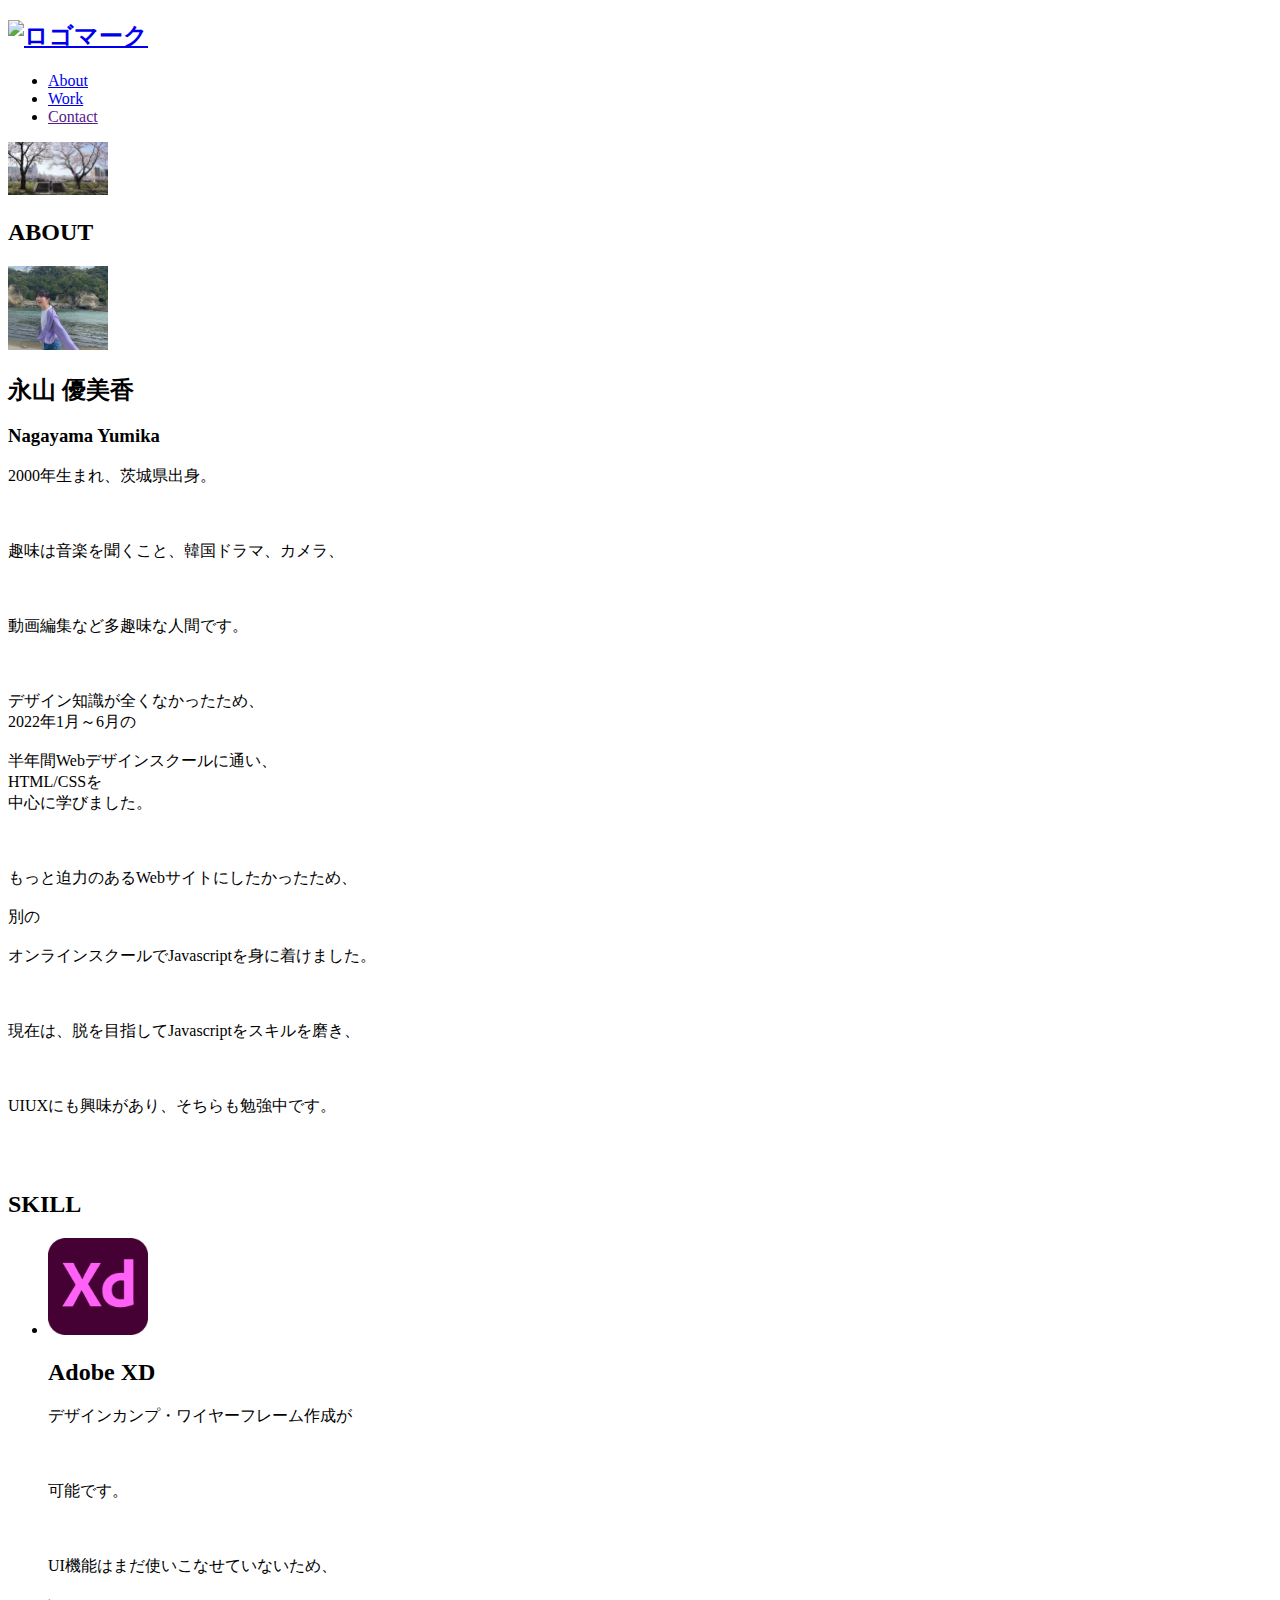
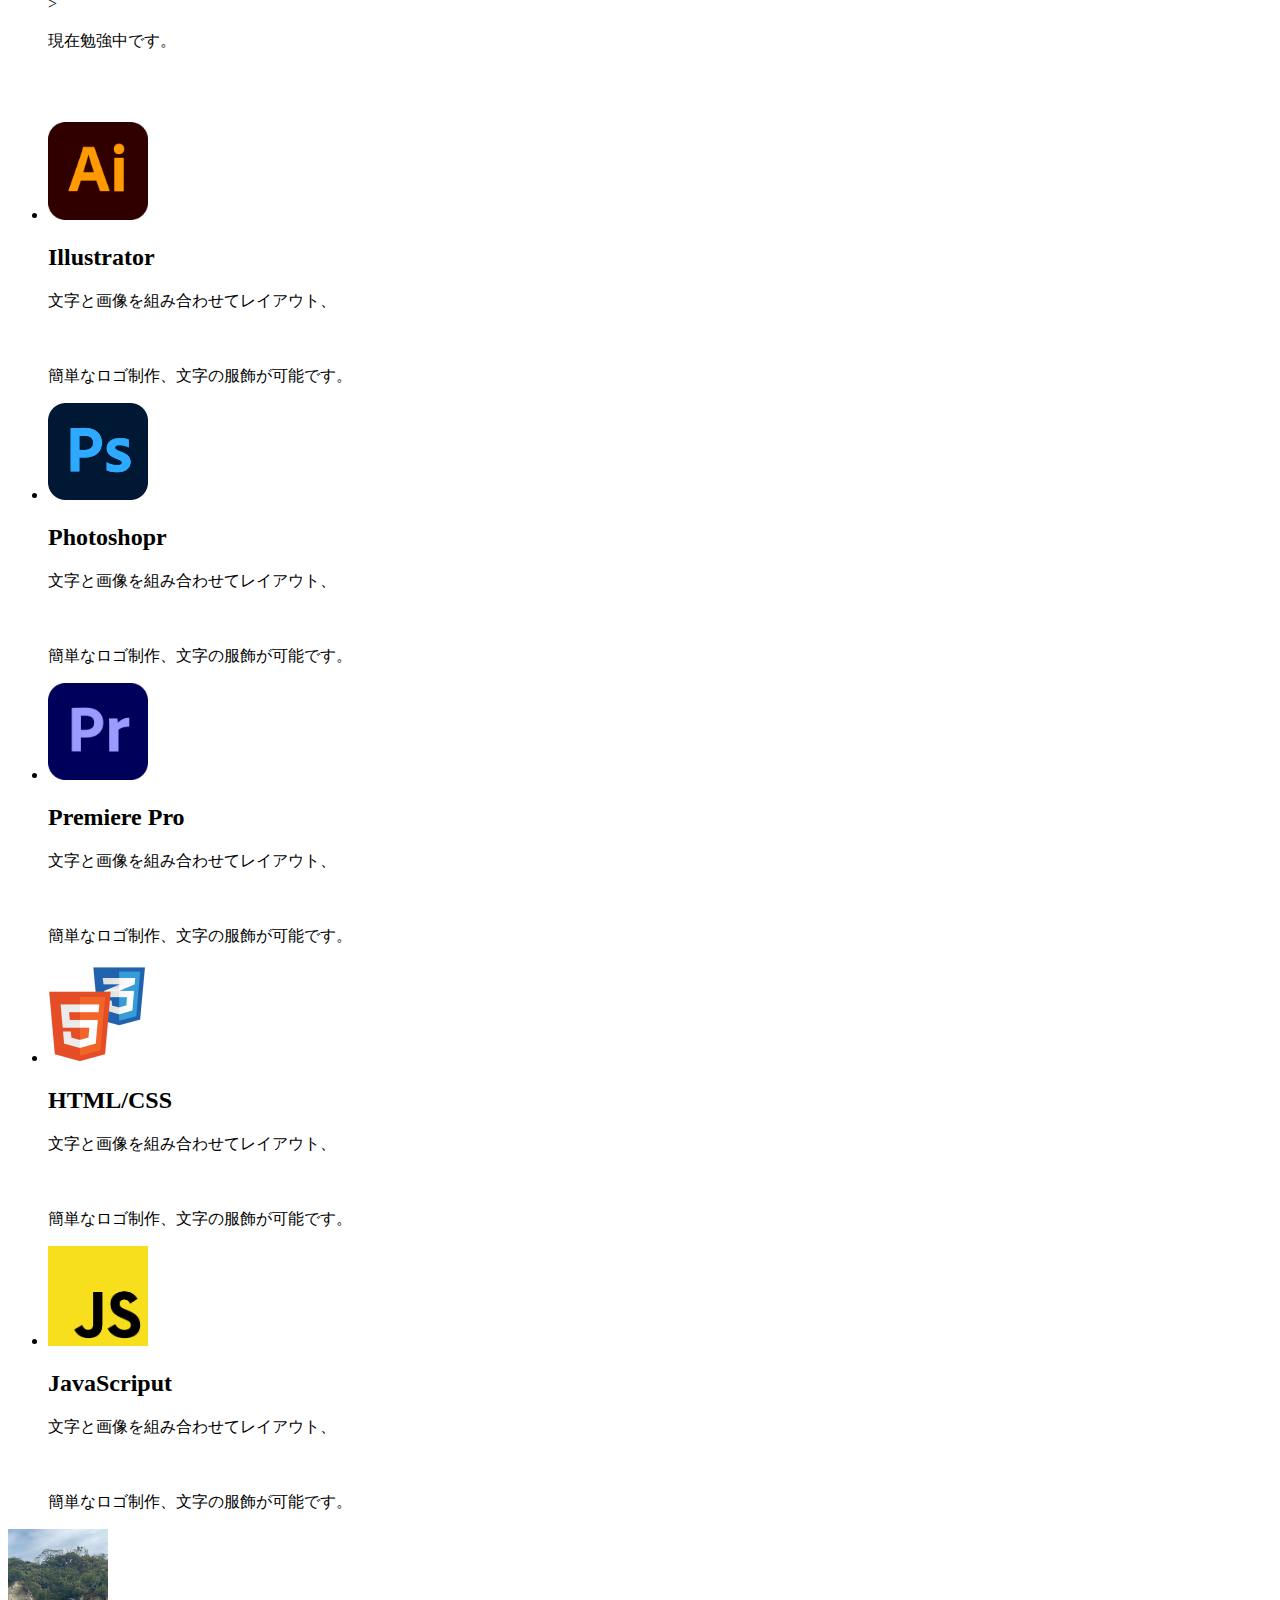
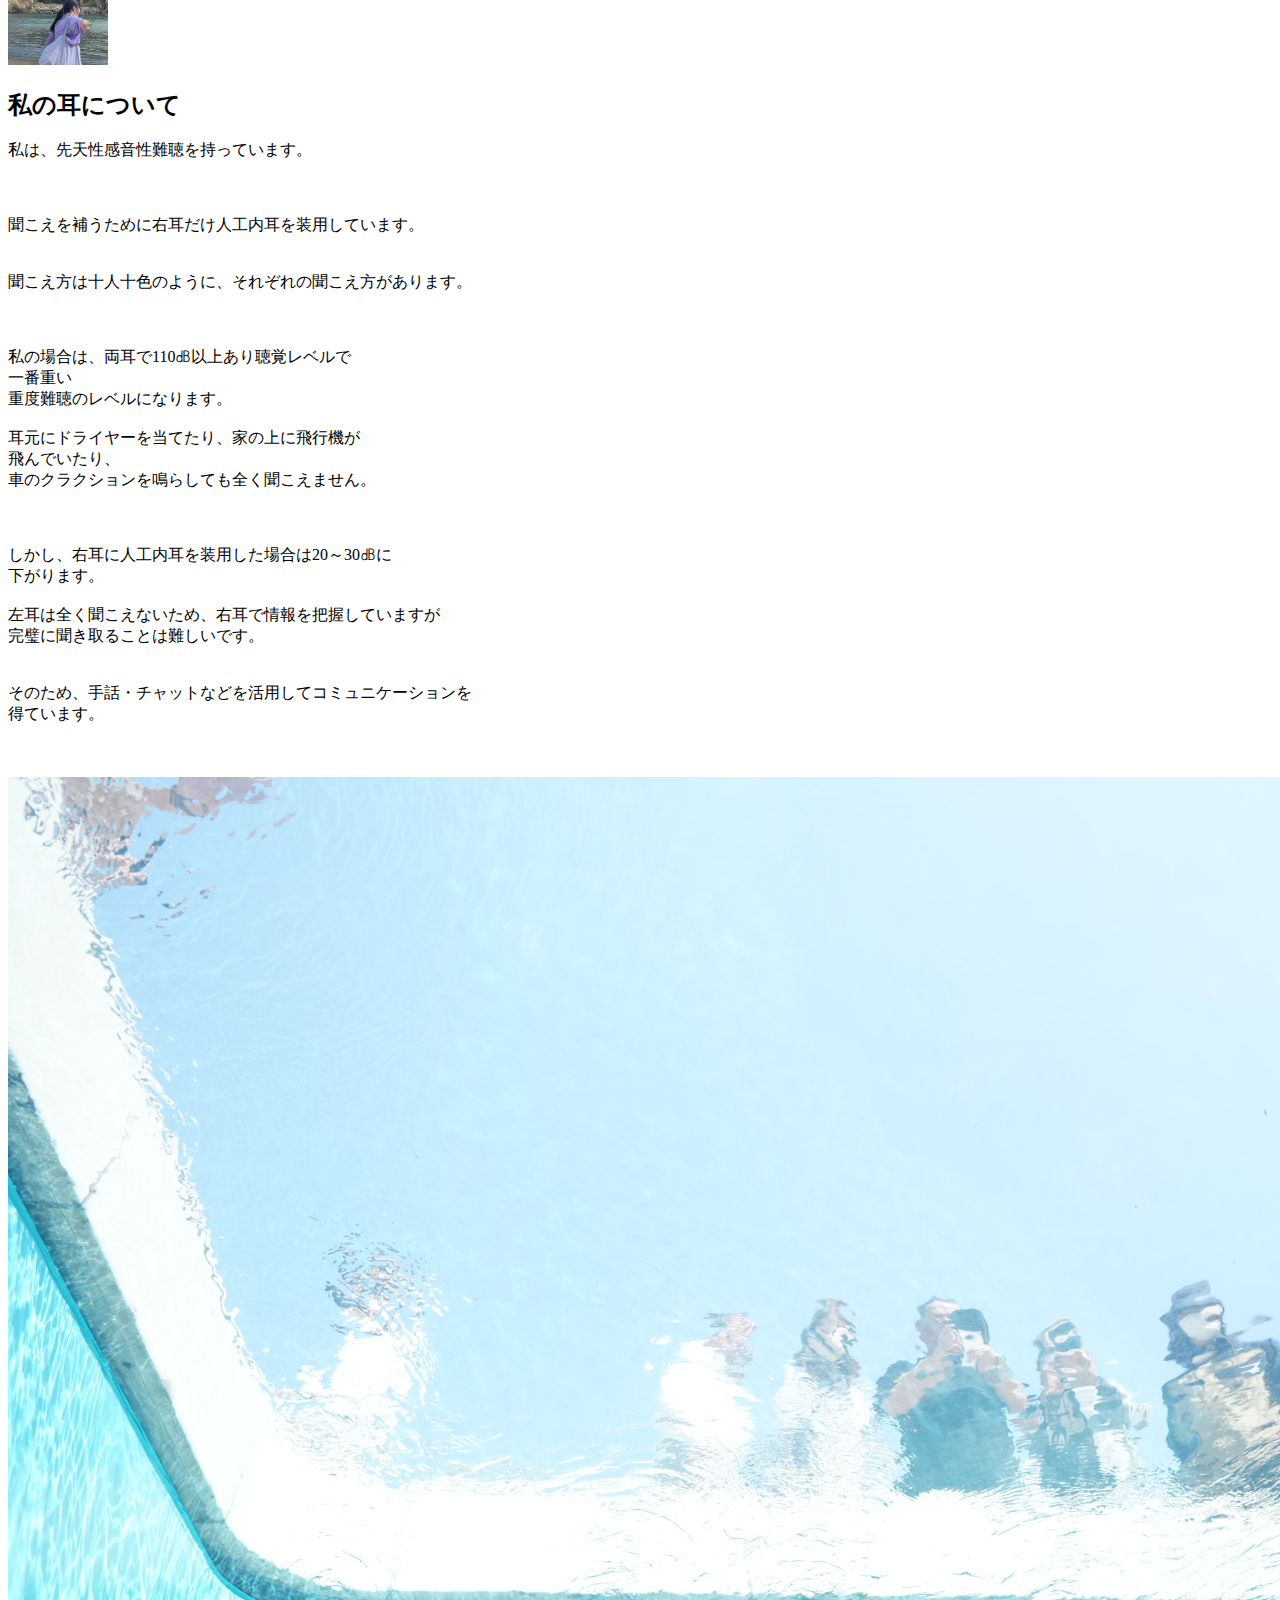
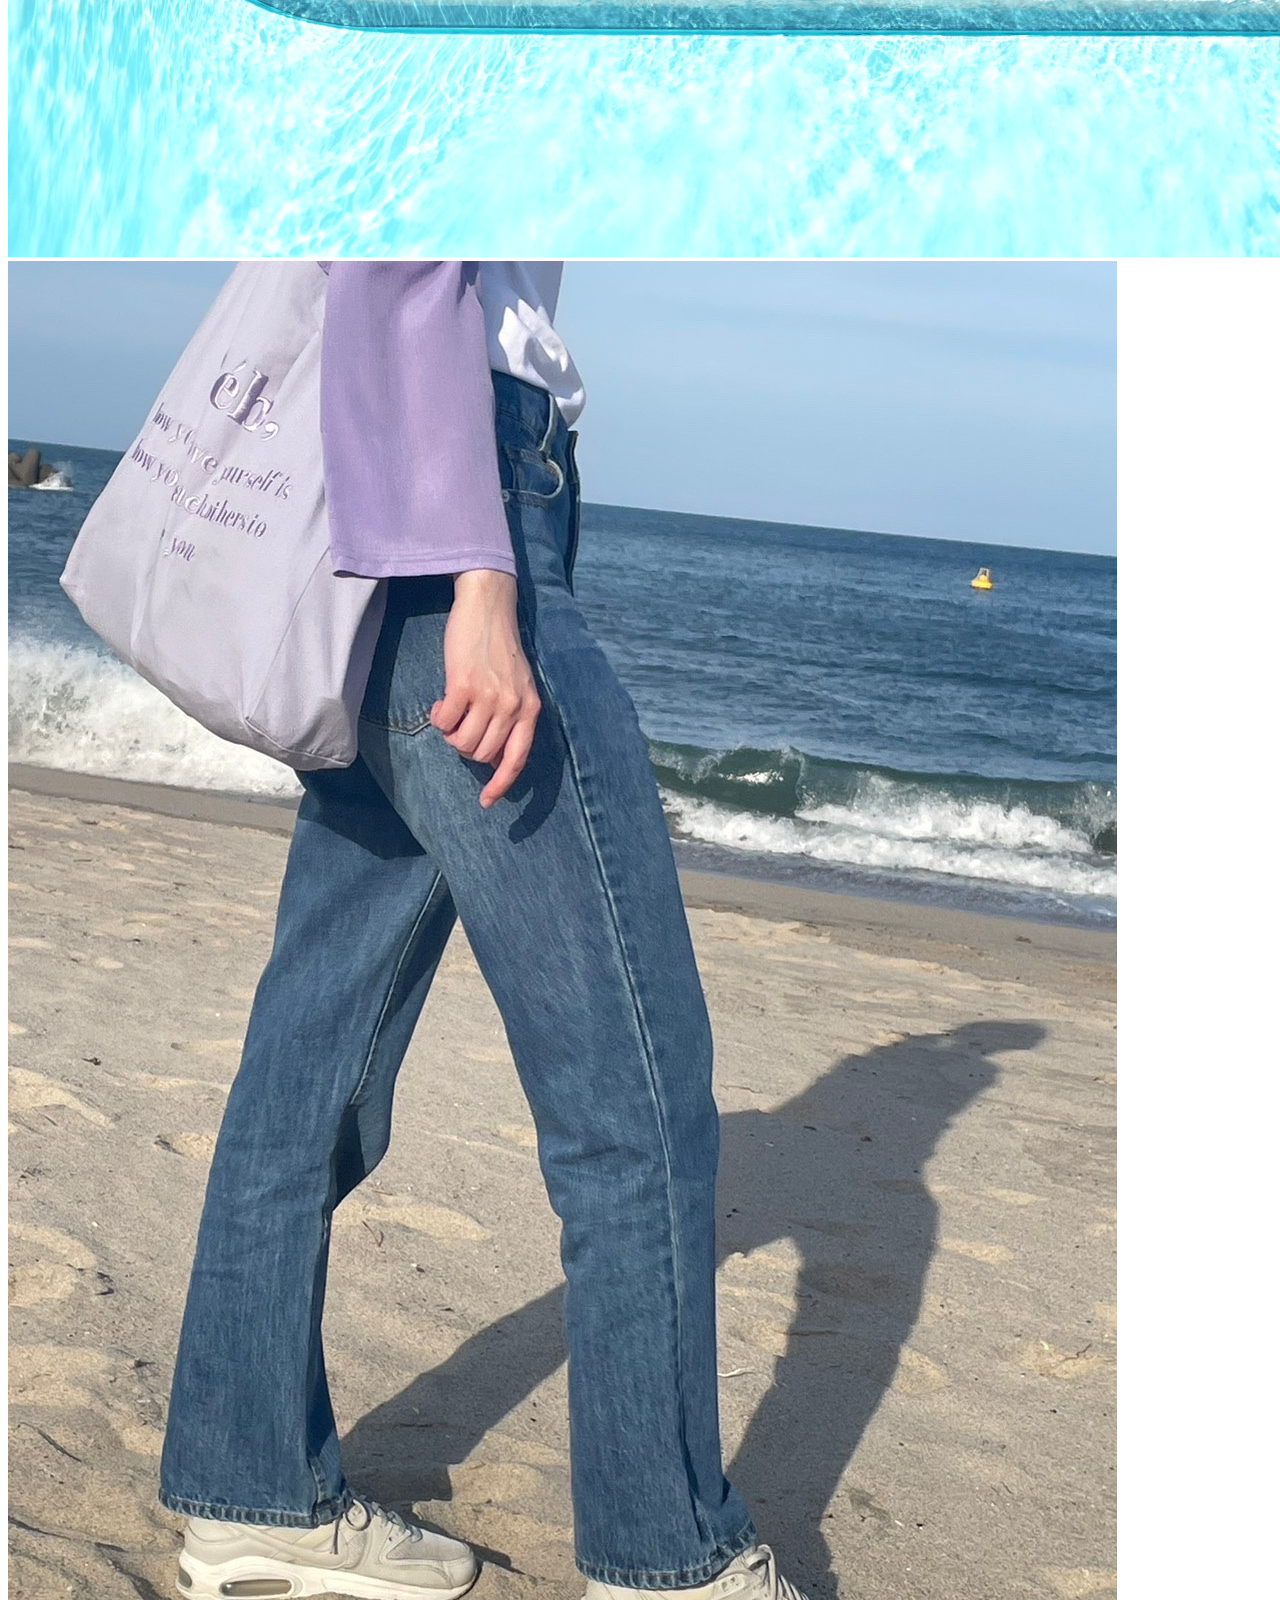
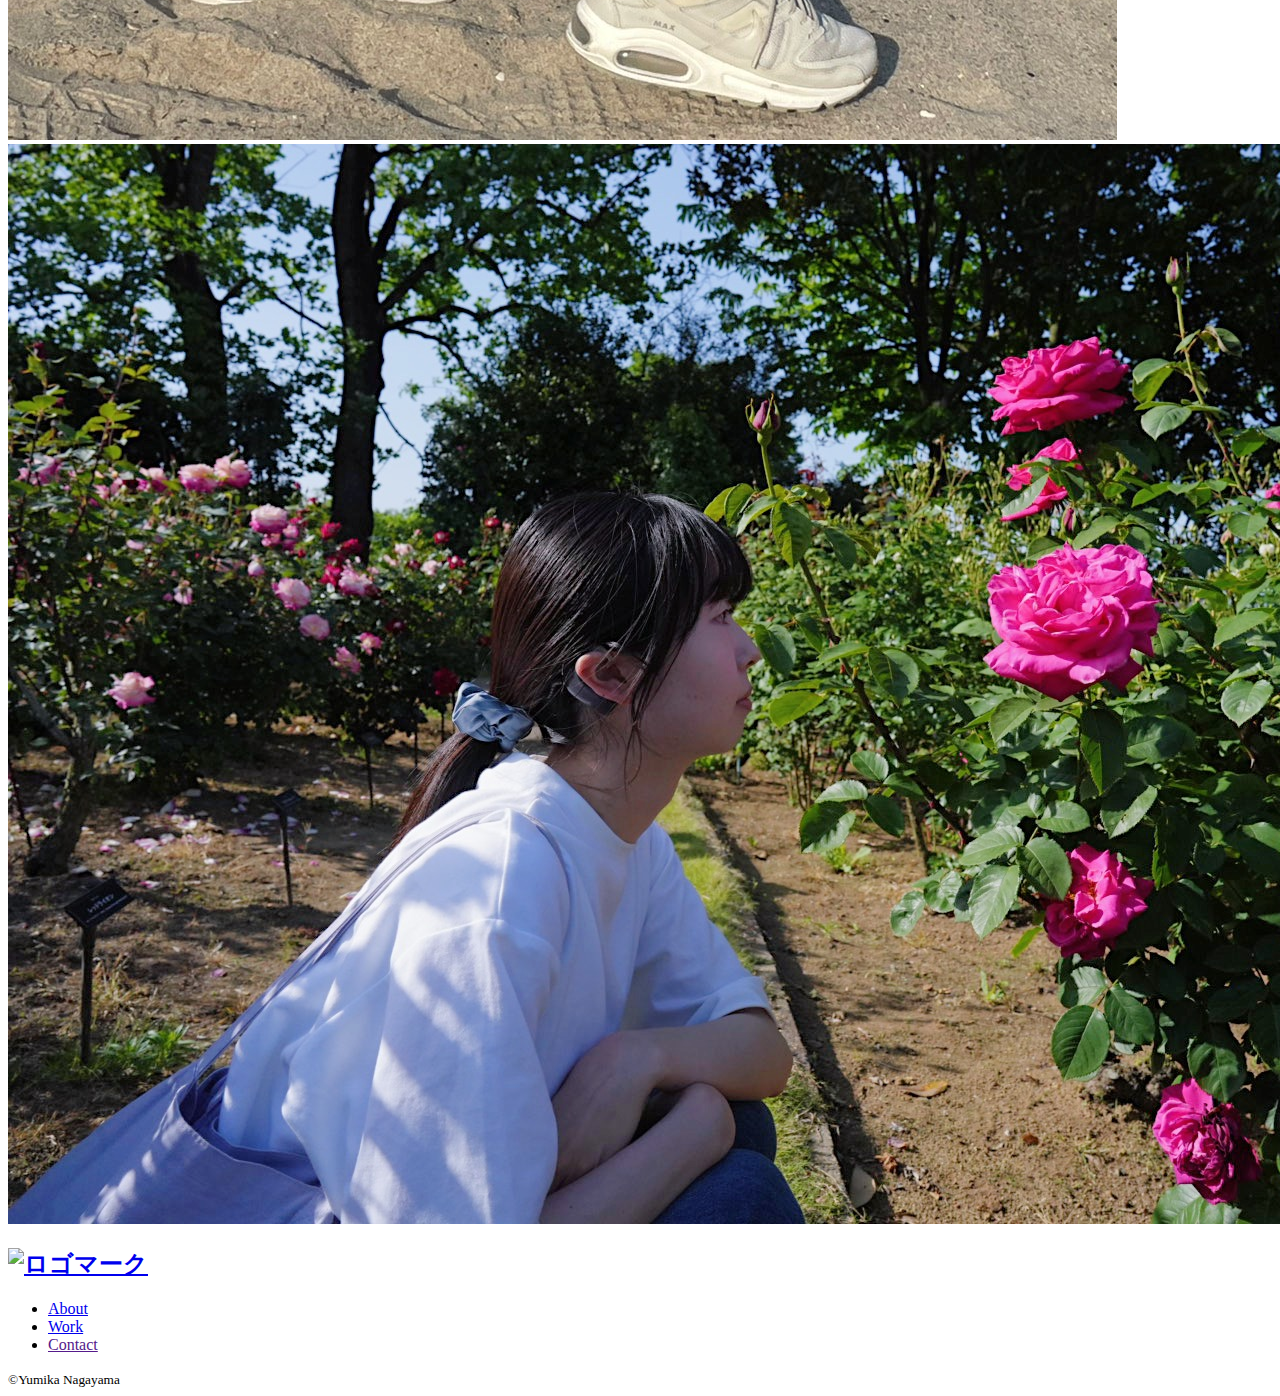
==== about.html @ 10718900 "fitst commit" ====
<!DOCTYPE html>
<html lang="en">
<head>
<meta charset="UTF-8">
<meta http-equiv="X-UA-Compatible" content="IE=edge">
<meta name="viewport" content="width=device-width, initial-scale=1.0">
<title>Yumika Nagayama</title>
<link rel="stylesheet" href="../portfolio/css/main.css">
<link rel="stylesheet" href="../portfolio/css/about.css">
</head>
<body>
<header class="header">
<h2><a href="top.html">
<img src="" alt="ロゴマーク" width="100">
</a>
</h2>
<div>
<ul>
<li>
<a href="../portfolio/about.html">About</a>
</li>
<li>
<a href="../portfolio/work.html">Work</a>
</li>
<li>
<a href="">Contact</a>
</li>
</ul>
</div>
</header>
<main>
<section class="top">
<img src="picture/about_top.jpg" alt="about_top" width="100">
<h2>ABOUT</h2>
</section>
<section class="about">
<img src="picture/me.JPG" alt="about_icon" width="100">
<div class="about_content">
<h2>永山 優美香</h2>
<h3>Nagayama Yumika</h3>
<p>2000年生まれ、茨城県出身。<br class="mb_1"><br class="mb_2"><br class="sp"><br class="pc">
趣味は音楽を聞くこと、韓国ドラマ、カメラ、<br class="mb_1"><br class="mb_2"><br class="sp"><br class="pc">
動画編集など多趣味な人間です。<br class="mb_1"><br class="mb_2"><br class="sp"><br class="pc">
デザイン知識が全くなかったため、<br class="mb_1">2022年1月～6月の<br class="sp"><br class="pc">
半年間Webデザインスクールに通い、<br class="mb_1">HTML/CSSを<br class="pc">中心に学びました。<br class="mb_1"><br class="mb_2"><br class="sp"><br class="pc">
もっと迫力のあるWebサイトにしたかったため、<br class="mb_1"><br class="mb_2">別の<br class="sp"><br class="pc">
オンラインスクールでJavascriptを身に着けました。<br class="mb_1"><br class="mb_2"><br class="sp"><br class="pc">
現在は、脱を目指してJavascriptをスキルを磨き、<br class="mb_1"><br class="mb_2"><br class="sp"><br class="pc">
UIUXにも興味があり、そちらも勉強中です。<br class="mb_1"><br class="mb_2"><br class="sp"><br class="pc">
</p>
</div>
</section>
<section class="skill">
<h2 class="skill_h2">SKILL</h2>
<div class="skill_content">
<ul>
<li>
<img src="picture/xd.png" alt="xd" width="100">
<div>
    <h2>Adobe XD</h2>
    <p>デザインカンプ・ワイヤーフレーム作成が<br class="mb_1"><br class="mb_2"><br class="sp"><br class="pc">
        可能です。<br class="mb_1"><br class="mb_2"><br class="sp"><br class="pc">
        UI機能はまだ使いこなせていないため、<br class="mb_1"><br class="mb_2">><br class="sp"><br class="pc">
        現在勉強中です。<br class="mb_1"><br class="mb_2"><br class="sp"><br class="pc">
    </p>
</div>
</li>
<li>
<img src="picture/illustrator.png" alt="Illustrator" width="100">
<div>
    <h2>Illustrator</h2>
    <p>文字と画像を組み合わせてレイアウト、<br class="mb_1"><br class="mb_2"><br class="sp"><br class="pc">
        簡単なロゴ制作、文字の服飾が可能です。
    </p>
</div>
</li>
<li>
<img src="picture/photoshop.png" alt="Photoshop" width="100">
<div>
    <h2>Photoshopr</h2>
    <p>文字と画像を組み合わせてレイアウト、<br class="mb_1"><br class="mb_2"><br class="sp"><br class="pc">
        簡単なロゴ制作、文字の服飾が可能です。
    </p>
</div>
</li>
<li>
<img src="picture/Premiere_Pro.png" alt="Premiere Pro" width="100">
<div>
    <h2>Premiere Pro</h2>
    <p>文字と画像を組み合わせてレイアウト、<br class="mb_1"><br class="mb_2"><br class="sp"><br class="pc">
        簡単なロゴ制作、文字の服飾が可能です。
    </p>
</div>
</li>
<li>
<img src="picture/html_css_2.png" alt="html_css" width="100">
<div>
    <h2>HTML/CSS</h2>
    <p>文字と画像を組み合わせてレイアウト、<br class="mb_1"><br class="mb_2"><br class="sp"><br class="pc">
        簡単なロゴ制作、文字の服飾が可能です。
    </p>
</div>
</li>
<li>
<img src="picture/javascript.png" alt="JavaScriput" width="100">
<div>
    <h2>JavaScriput</h2>
    <p>文字と画像を組み合わせてレイアウト、<br class="mb_1"><br class="mb_2"><br class="sp"><br class="pc">
        簡単なロゴ制作、文字の服飾が可能です。
    </p>
</div>
</li>
</ul>
</div>
</section>
<section class="deaf">
<img src="picture/IMG-6963[243].JPG" alt="deaf" width="100">
<div class="deaf_content">
<h2>私の耳について</h2>
<p>
私は、先天性感音性難聴を持っています。<br class="mb_1"><br class="mb_2"><br class="sp"><br class="pc">
聞こえを補うために右耳だけ人工内耳を装用しています。<br class="mb_1"><br class="sp"><br class="pc">
聞こえ方は十人十色のように、それぞれの聞こえ方があります。<br class="mb_1"><br class="mb_2"><br class="sp"><br class="pc">
私の場合は、両耳で110㏈以上あり聴覚レベルで<br class="sp">一番重い<br class="pc">
重度難聴のレベルになります。<br class="sp"><br class="pc">
耳元にドライヤーを当てたり、家の上に飛行機が<br class="sp">飛んでいたり、<br class="pc">
車のクラクションを鳴らしても全く聞こえません。<br class="mb_1"><br class="mb_2"><br class="sp"><br class="pc">
しかし、右耳に人工内耳を装用した場合は20～30㏈に<br class="pc">下がります。<br class="sp"><br class="pc">
左耳は全く聞こえないため、右耳で情報を把握していますが<br class="pc">完璧に聞き取ることは難しいです。<br class="mb_2"><br class="sp"><br class="pc">
そのため、手話・チャットなどを活用してコミュニケーションを<br class="pc">得ています。<br class="mb_1"><br class="mb_2"><br class="pc">
</p>
</div>
</section>
<section class="deaf_picture">
<div class="blue"><img  src="picture/DSC01376[249].JPG" alt=""></div>
<div class="see_1"><img  src="picture/IMG-6959.JPG" alt=""></div>
<div class="floer"><img  src="picture/CA16707B-EE14-4FA5-9FFC-63181BBF8775[253].JPG" alt=""></div>

</section>
</main>
<footer class="footer">
<div class="footer-content">
<nav class="site-map">
<h2><a href="top.html">
<img src="" alt="ロゴマーク" width="100">
</a>
</h2>
<div class="footer-manu">
<ul>
<li>
<a href="../portfolio/about.html">About</a>
</li>
<li>
<a href="work.html">Work</a>
</li>
<li>
<a href="">Contact</a>
</li>
</ul>
</div>
</nav>
<small class="footer__copyright">
©Yumika Nagayama
</small>
</div>   
</footer>    
</body>
</html>
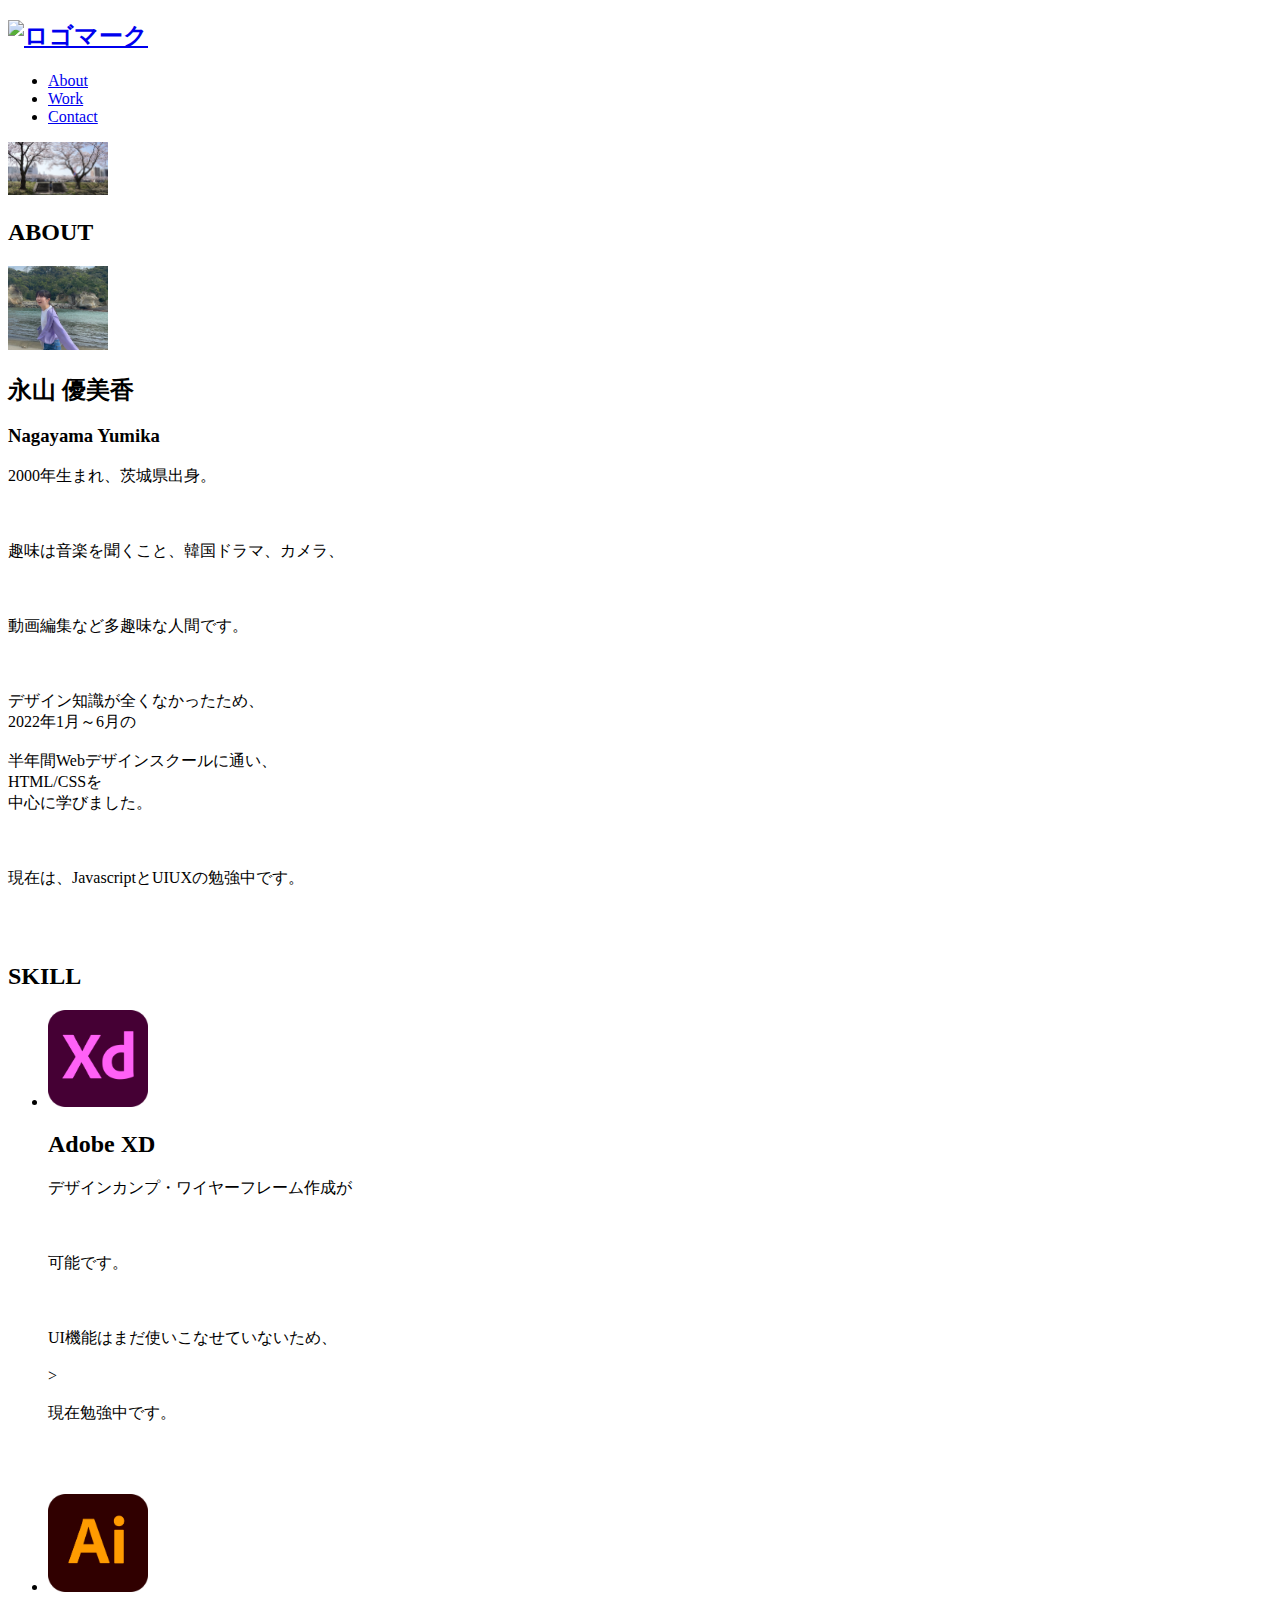
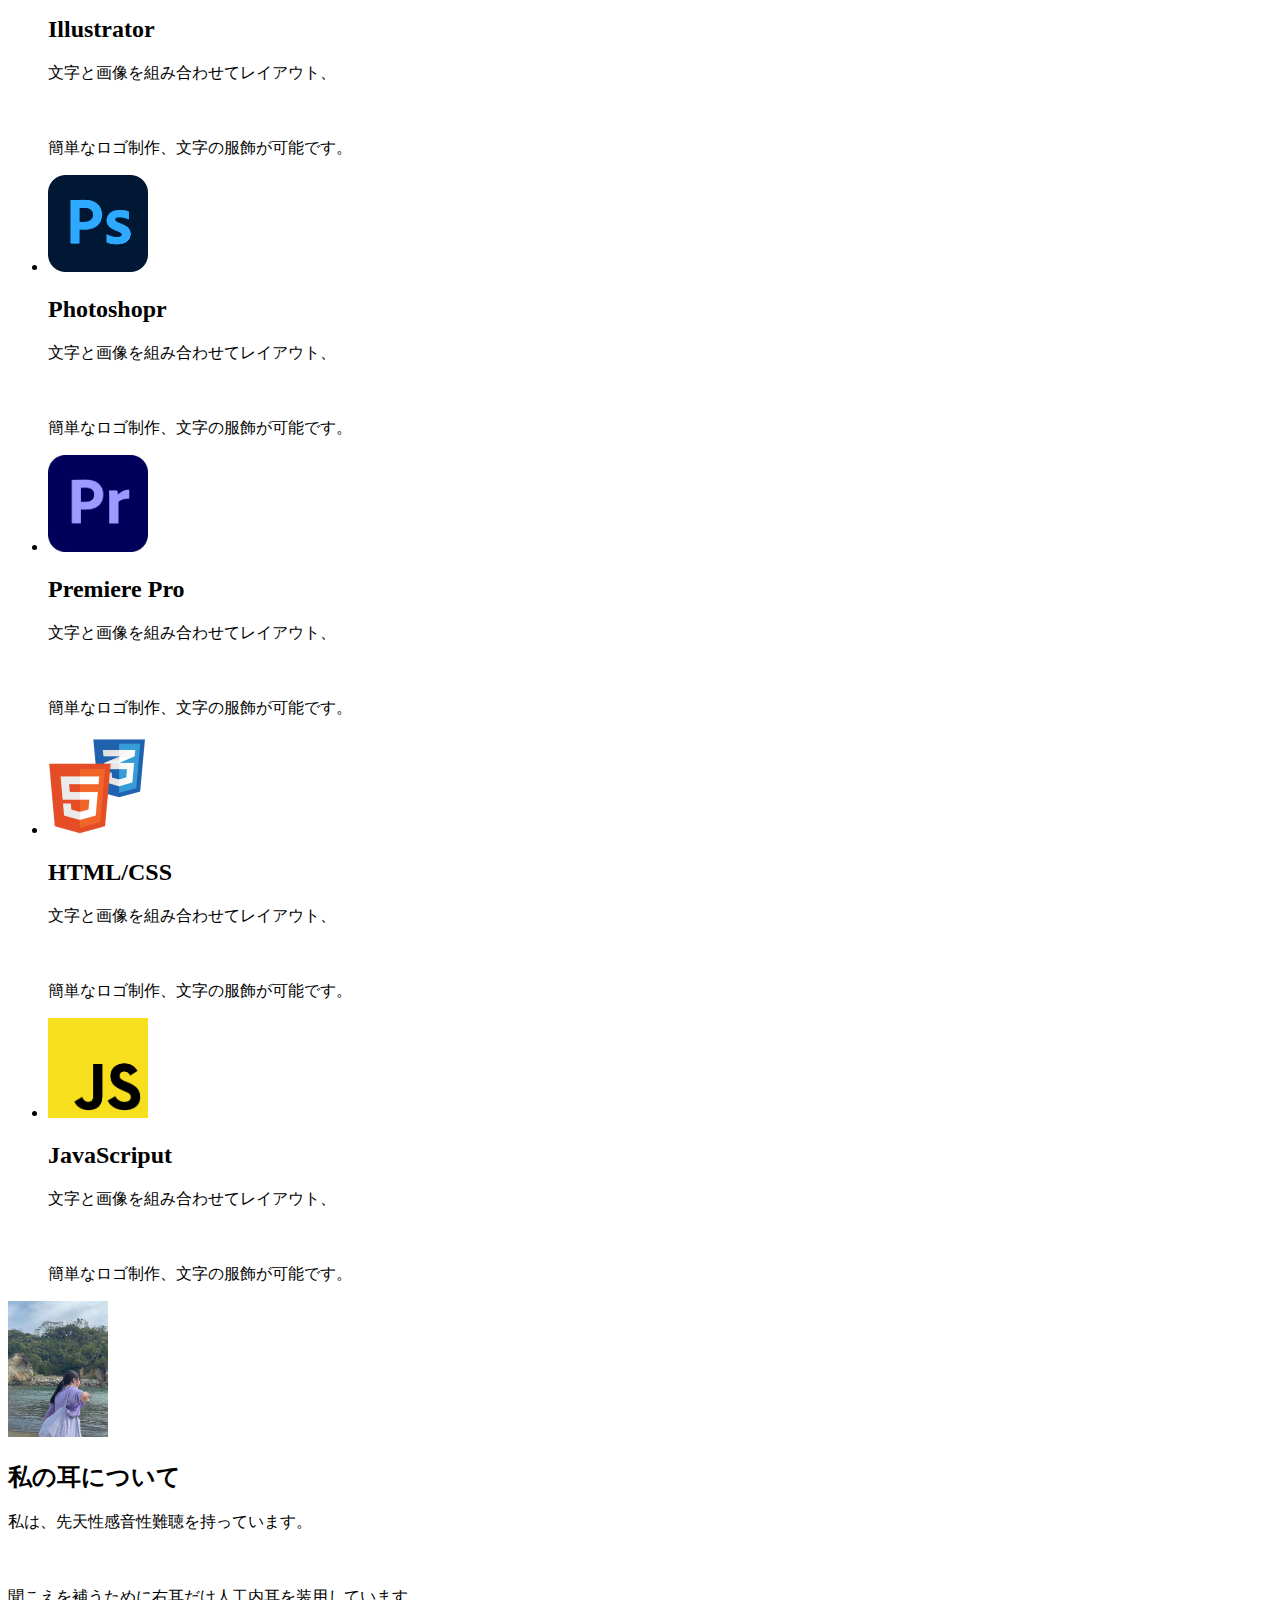
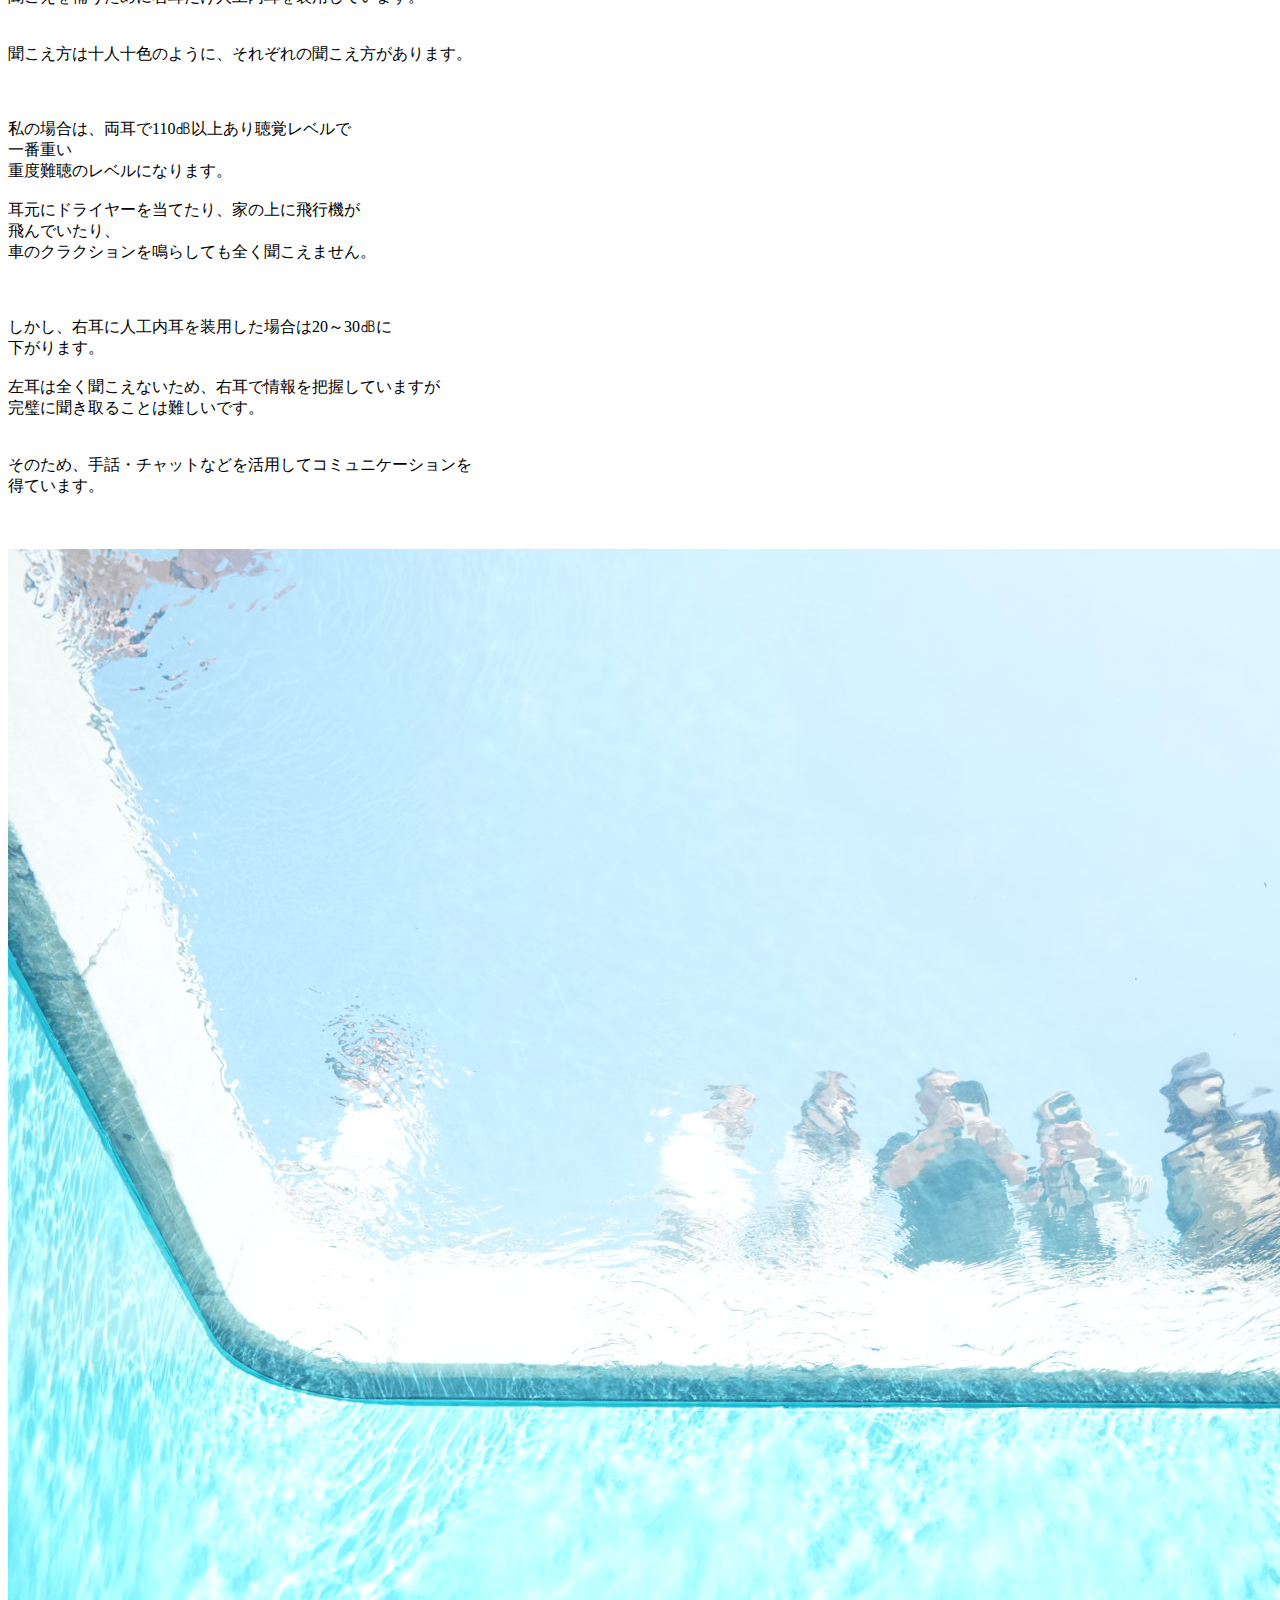
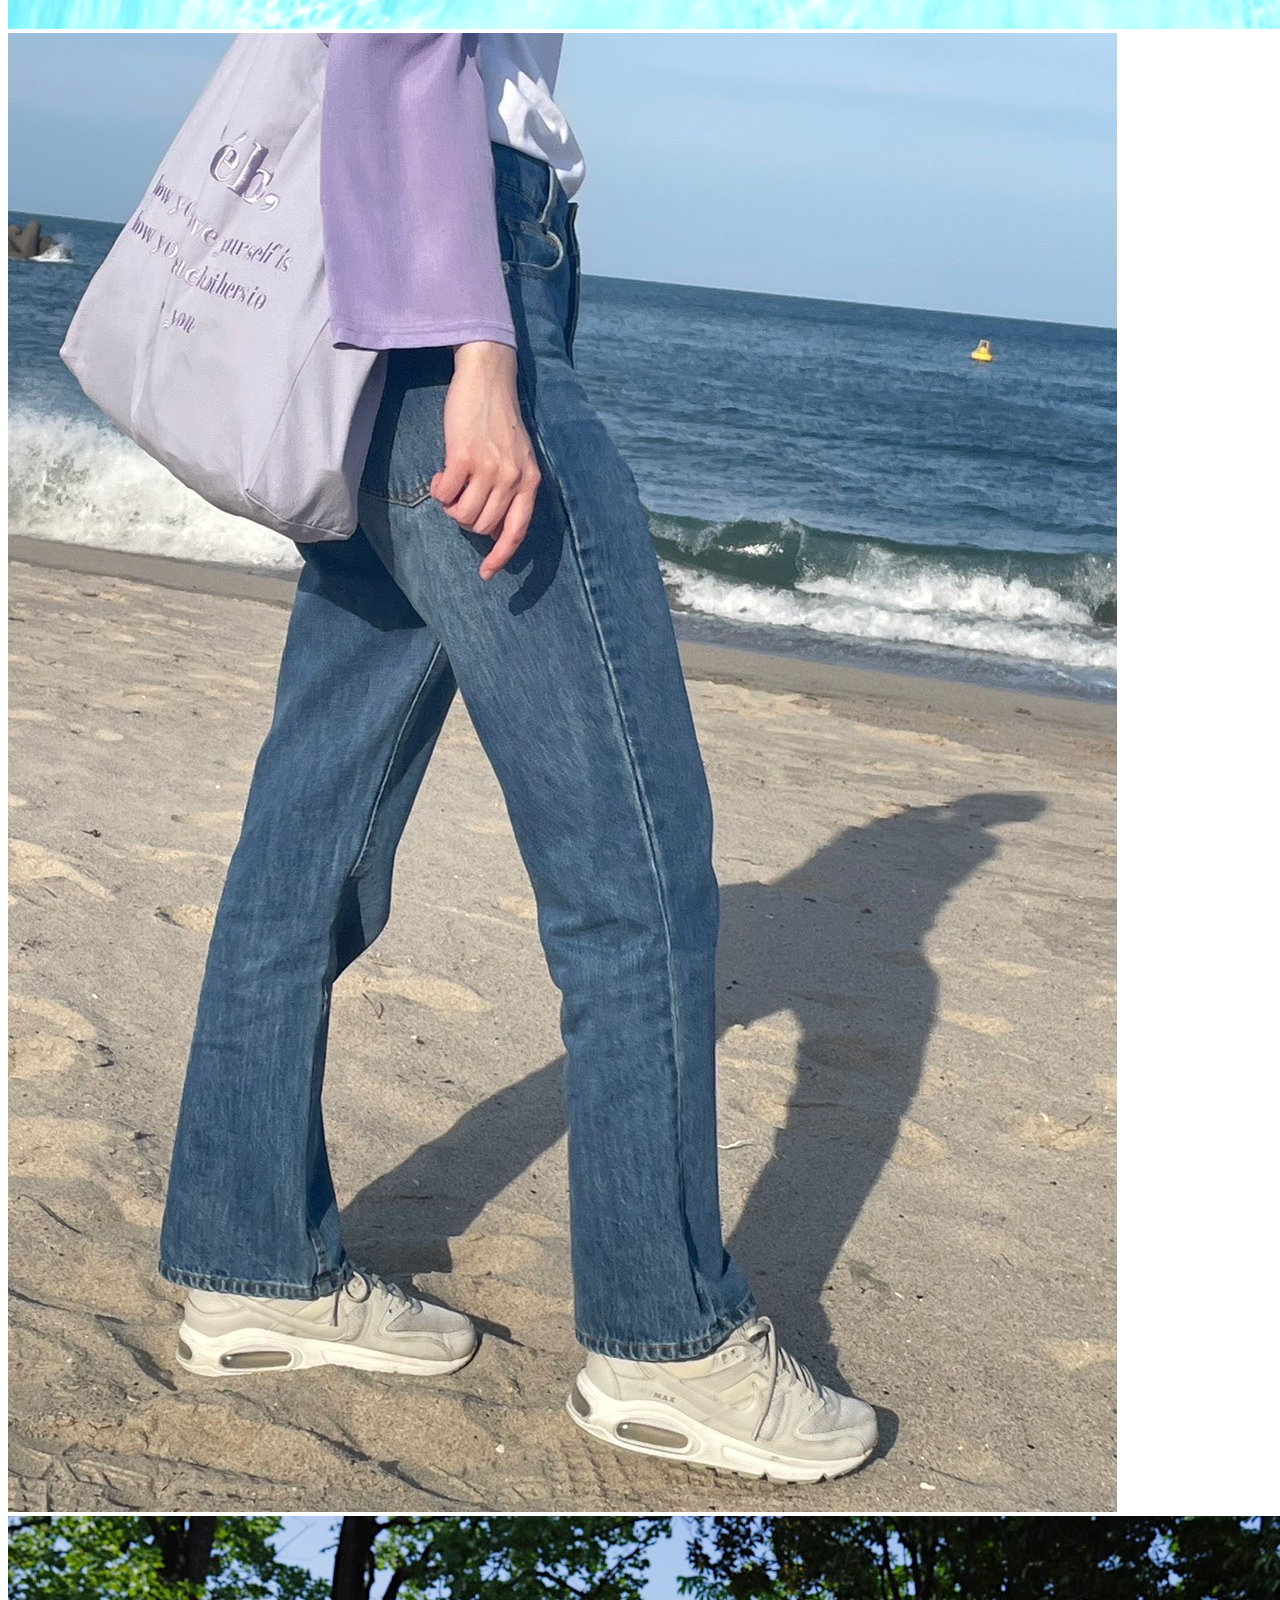
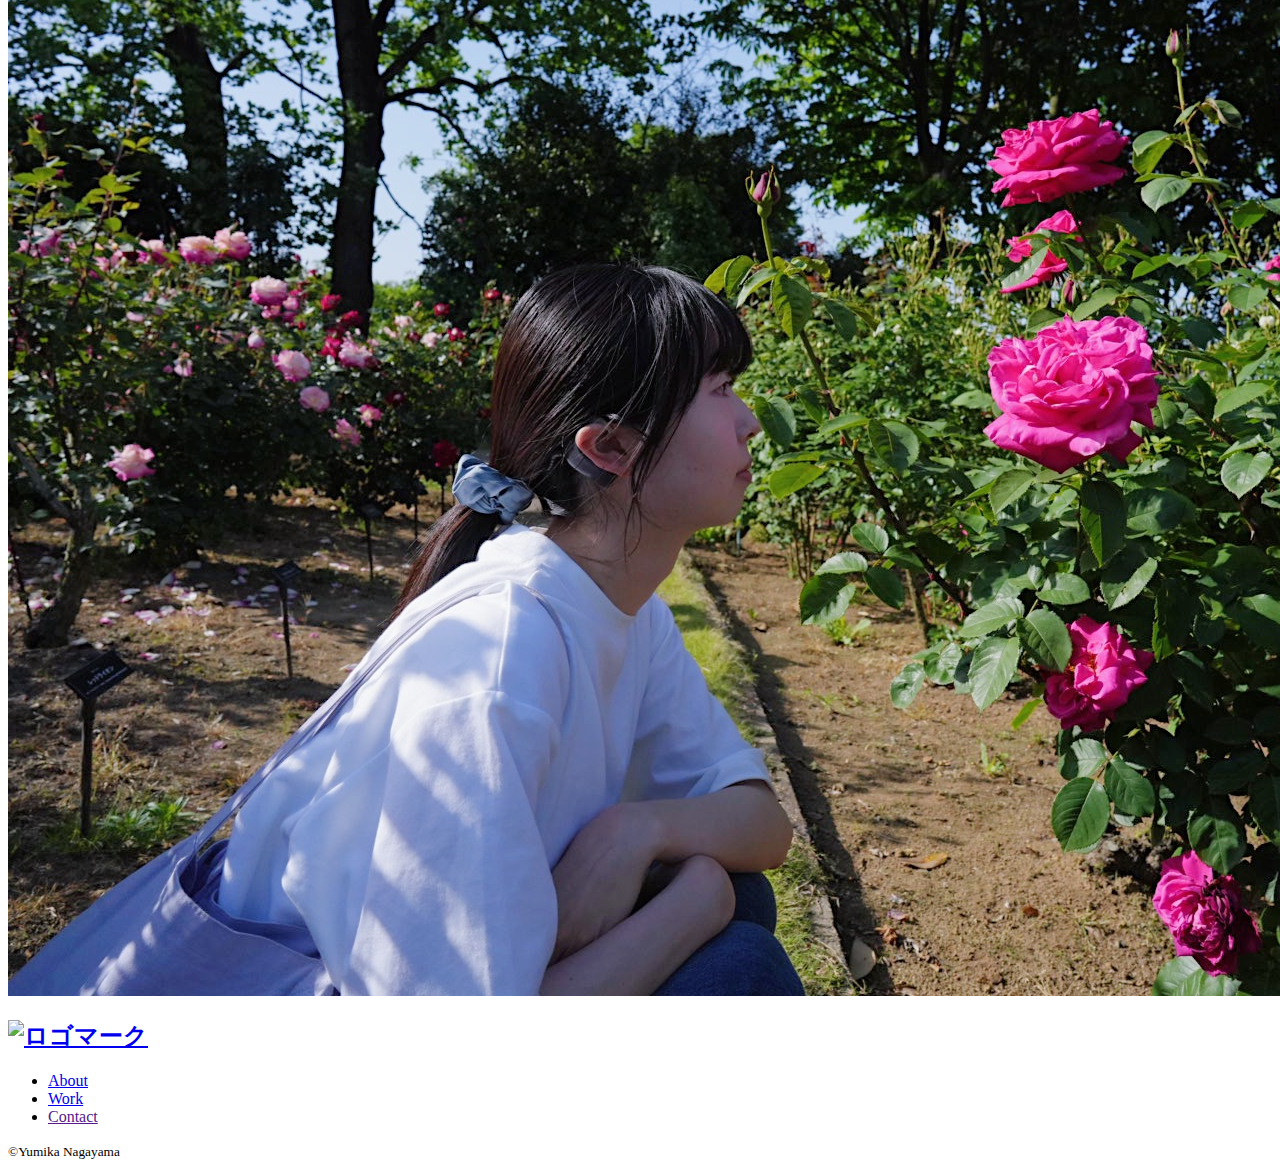
==== commit e31c4c3e: "add contact" ====
--- a/about.html
+++ b/about.html
@@ -23,7 +23,7 @@
 <a href="../portfolio/work.html">Work</a>
 </li>
 <li>
-<a href="">Contact</a>
+<a href="../portfolio/contact.html">Contact</a>
 </li>
 </ul>
 </div>
@@ -43,10 +43,7 @@
 動画編集など多趣味な人間です。<br class="mb_1"><br class="mb_2"><br class="sp"><br class="pc">
 デザイン知識が全くなかったため、<br class="mb_1">2022年1月～6月の<br class="sp"><br class="pc">
 半年間Webデザインスクールに通い、<br class="mb_1">HTML/CSSを<br class="pc">中心に学びました。<br class="mb_1"><br class="mb_2"><br class="sp"><br class="pc">
-もっと迫力のあるWebサイトにしたかったため、<br class="mb_1"><br class="mb_2">別の<br class="sp"><br class="pc">
-オンラインスクールでJavascriptを身に着けました。<br class="mb_1"><br class="mb_2"><br class="sp"><br class="pc">
-現在は、脱を目指してJavascriptをスキルを磨き、<br class="mb_1"><br class="mb_2"><br class="sp"><br class="pc">
-UIUXにも興味があり、そちらも勉強中です。<br class="mb_1"><br class="mb_2"><br class="sp"><br class="pc">
+現在は、JavascriptとUIUXの勉強中です。<br class="mb_1"><br class="mb_2"><br class="sp"><br class="pc">
 </p>
 </div>
 </section>
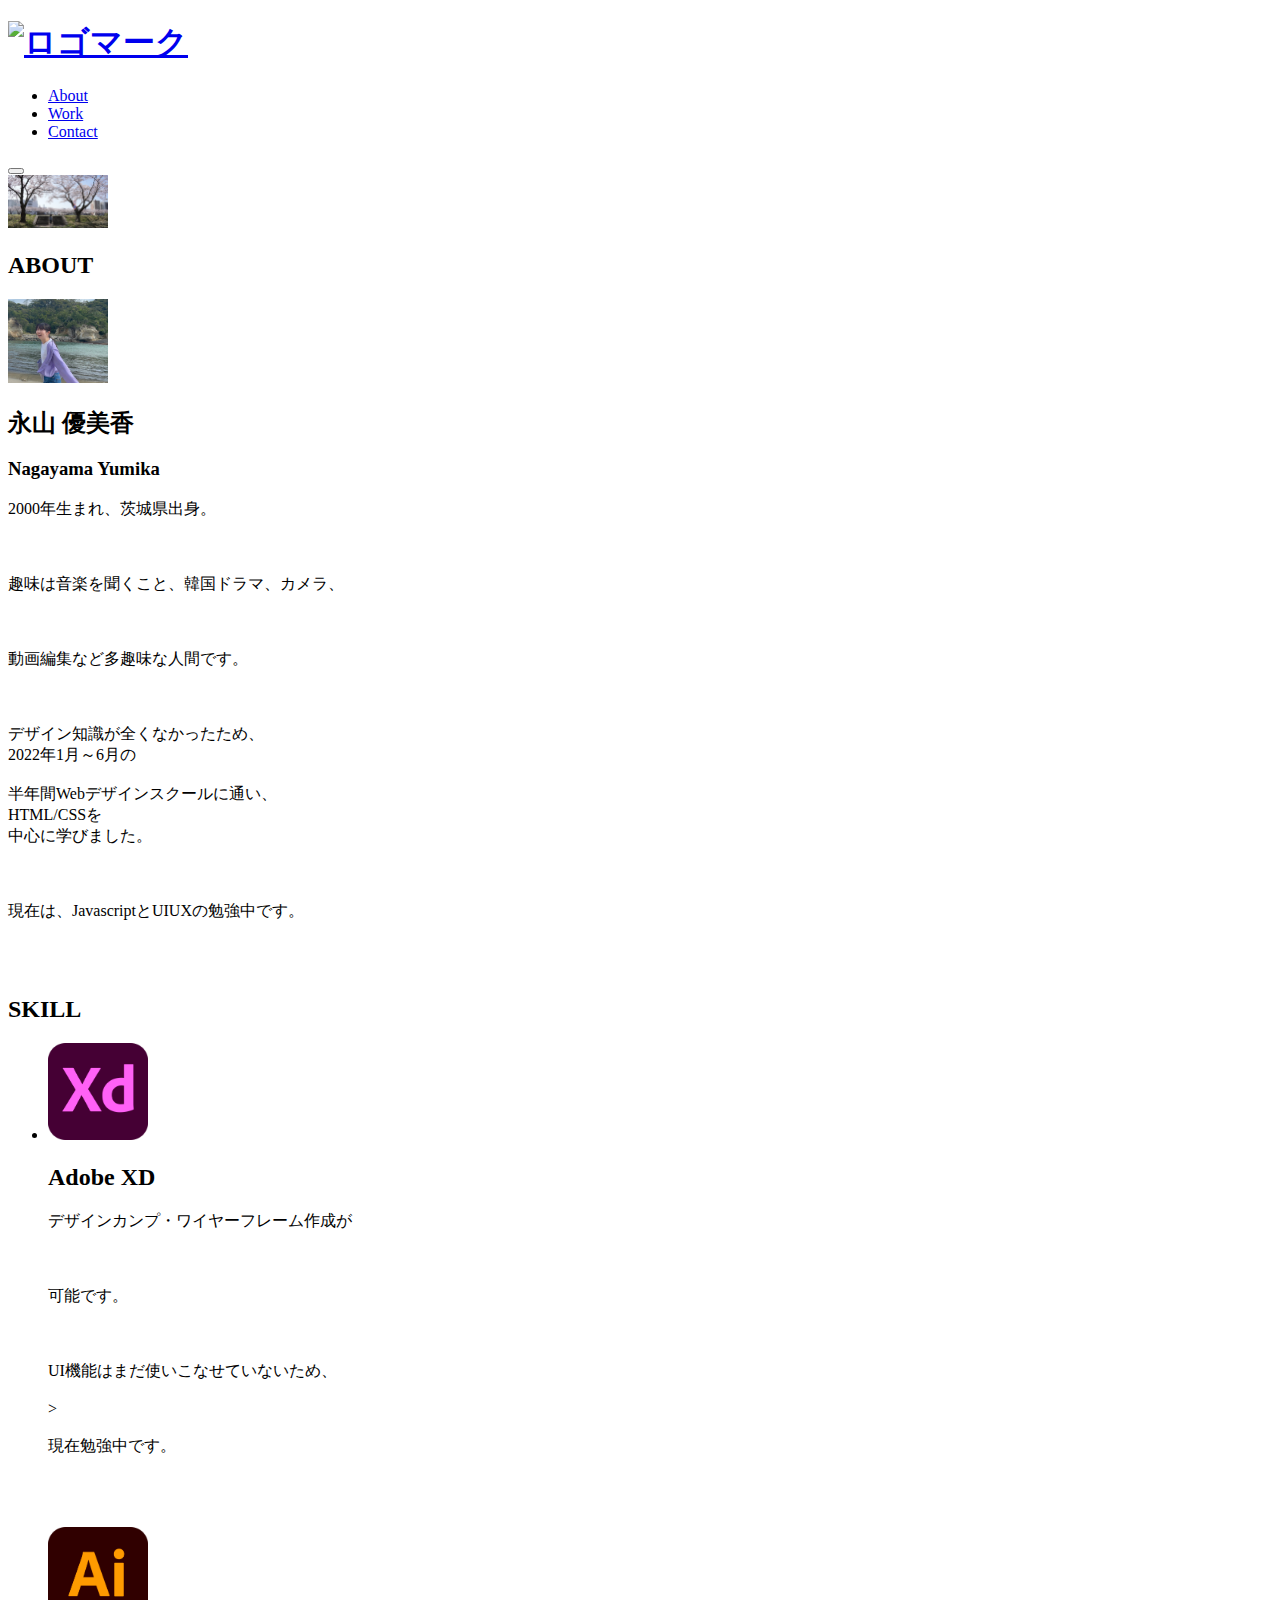
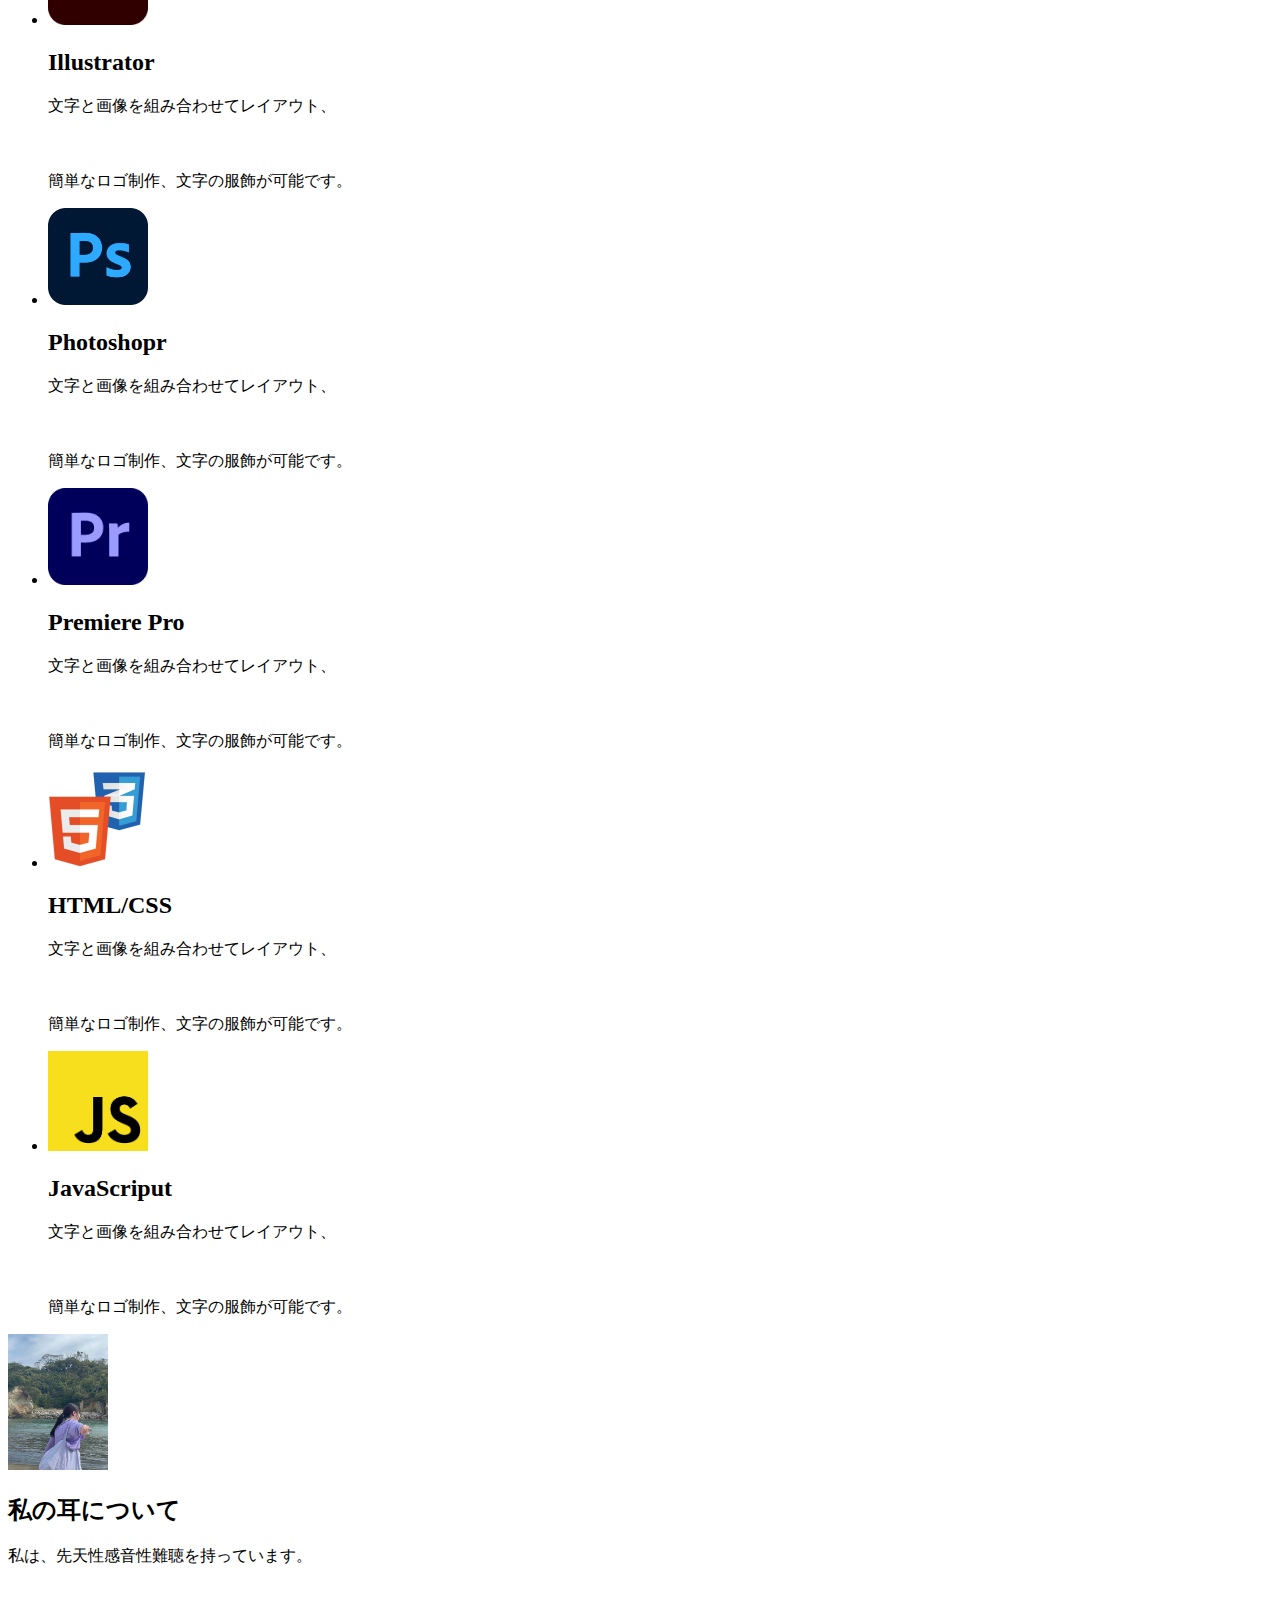
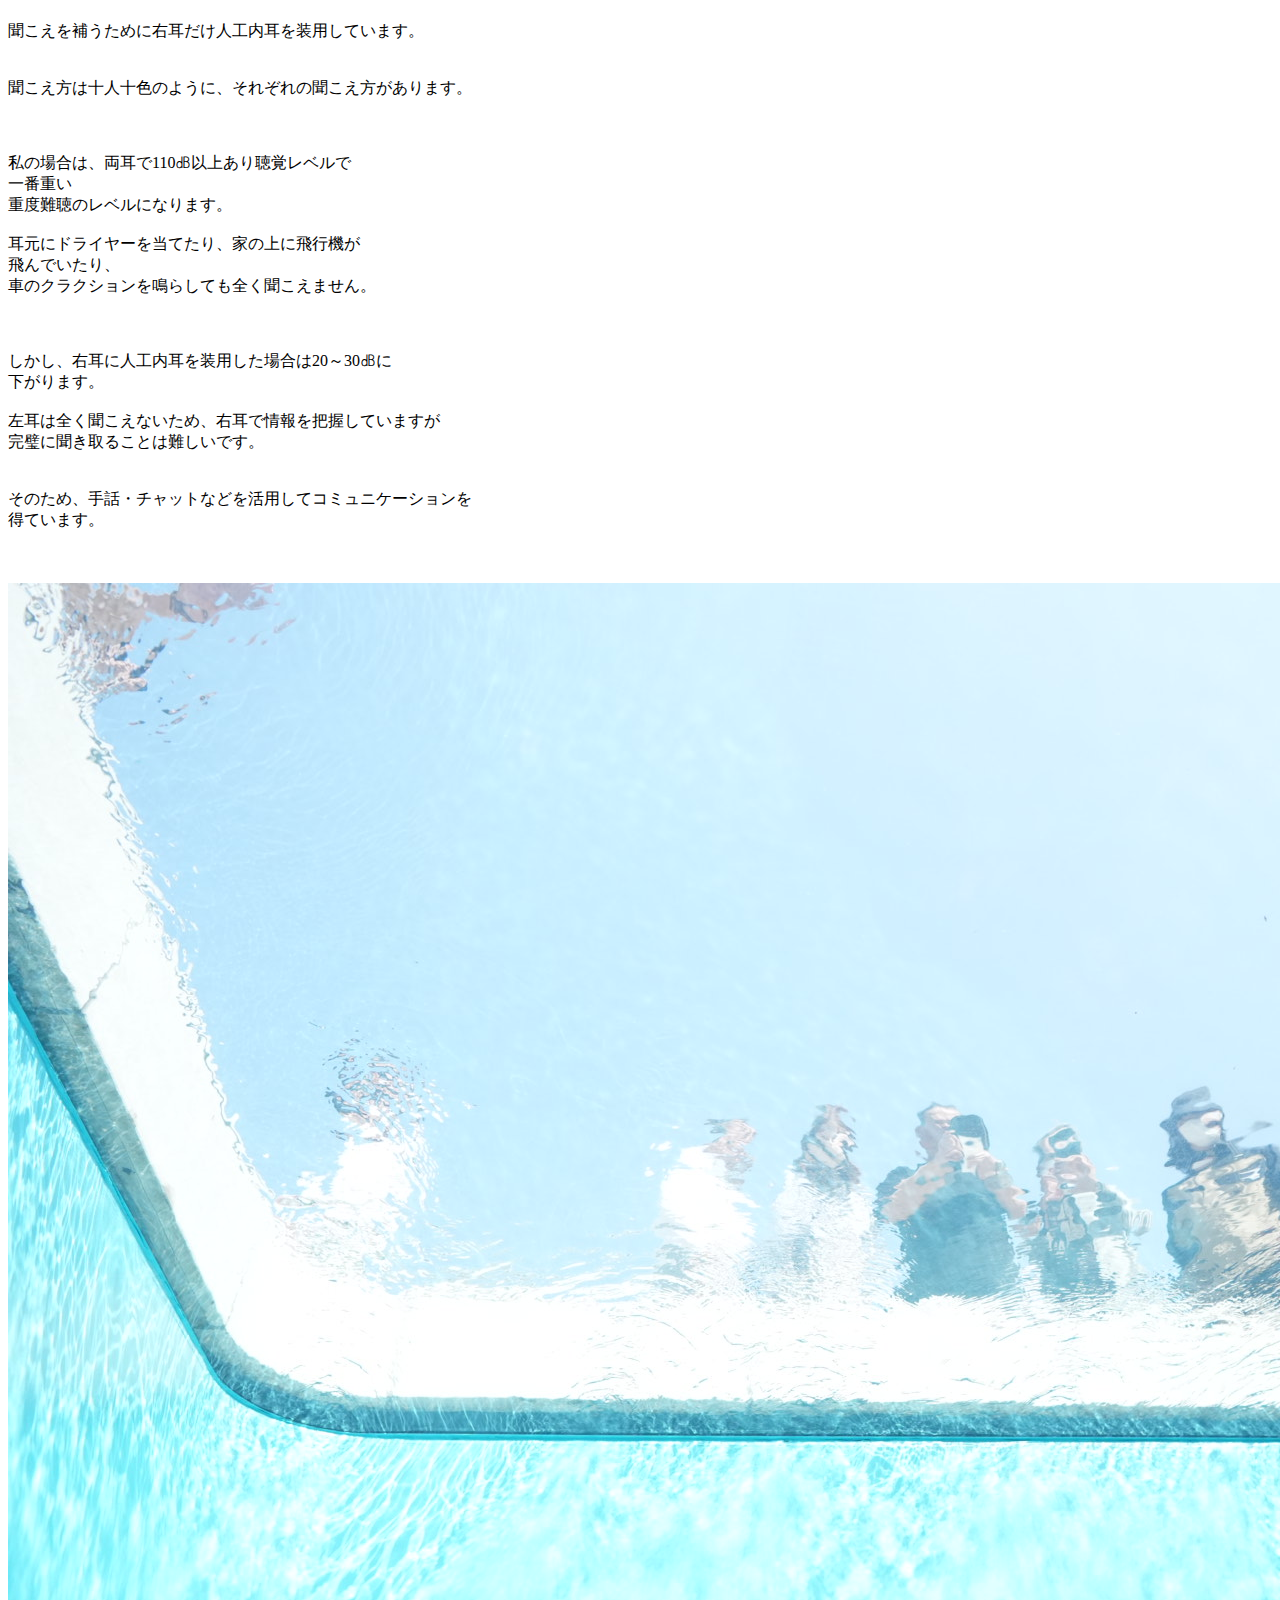
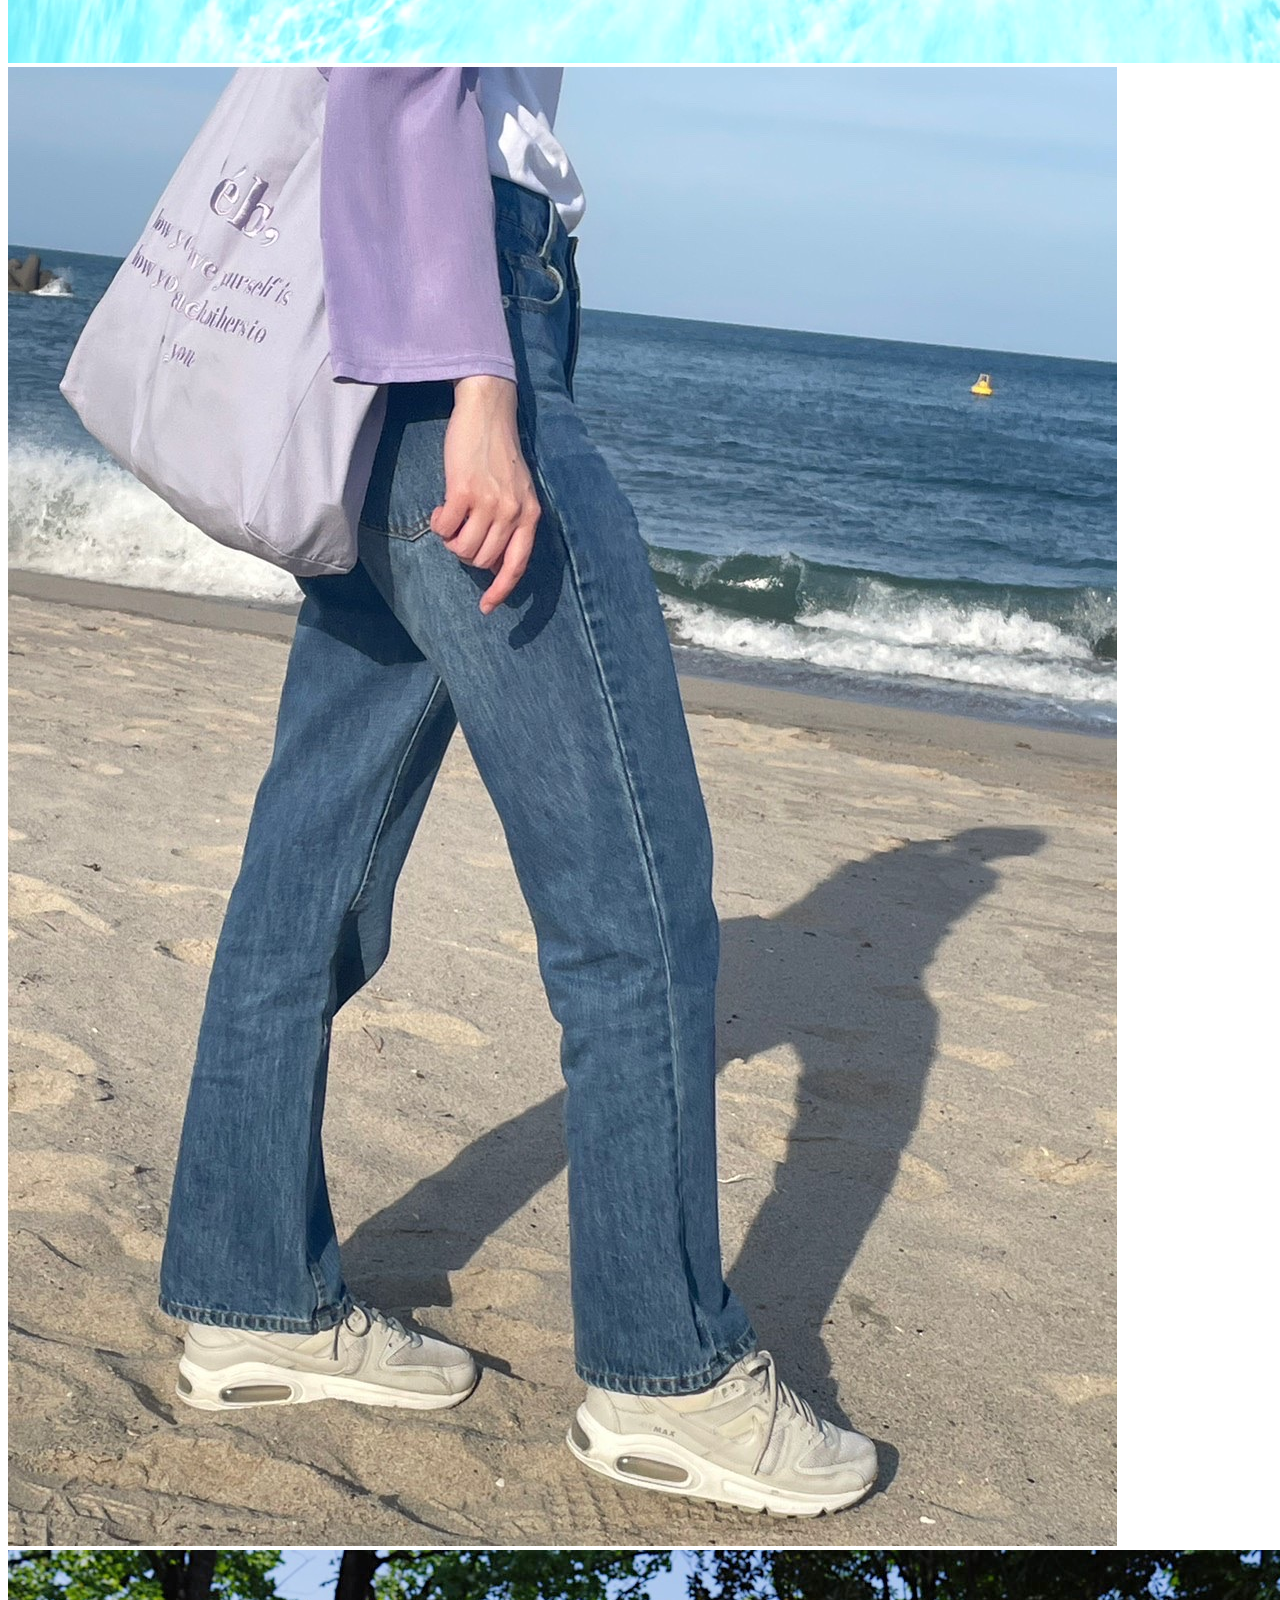
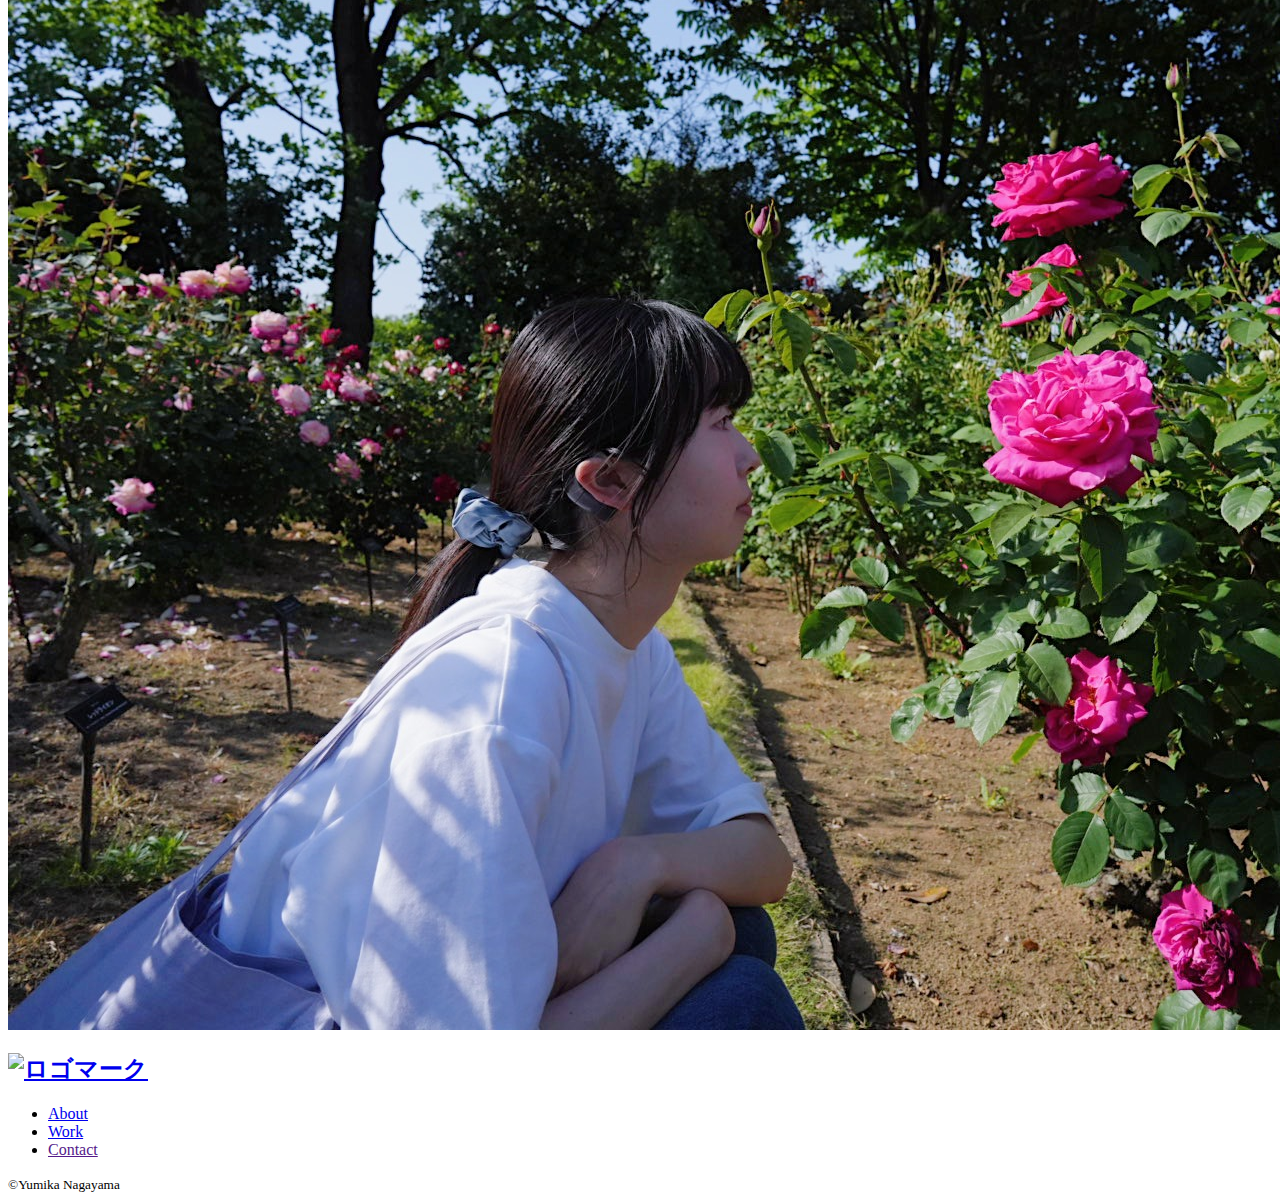
==== commit 9d66da73: "portofolio_1" ====
--- a/about.html
+++ b/about.html
@@ -9,25 +9,27 @@
 <link rel="stylesheet" href="../portfolio/css/about.css">
 </head>
 <body>
-<header class="header">
-<h2><a href="top.html">
-<img src="" alt="ロゴマーク" width="100">
-</a>
-</h2>
-<div>
-<ul>
-<li>
-<a href="../portfolio/about.html">About</a>
-</li>
-<li>
-<a href="../portfolio/work.html">Work</a>
-</li>
-<li>
-<a href="../portfolio/contact.html">Contact</a>
-</li>
-</ul>
-</div>
-</header>
+    <header class="header">
+        <div class="header_inner">
+           <h1 class="header_title header-title">
+              <a href="top.html">
+                 <img src="" alt="ロゴマーク" width="100">
+              </a>
+           </h1>
+           <nav class="header_nav nav" id="js-nav">
+              <ul class="nav_items nav-items">
+                 <li class="nav-tiems_item"><a href="about.html">About</a></li>
+                 <li class="nav-tiems_item"><a href="work.html">Work</a></li>
+                 <li class="nav-tiems_item"><a href="contact.html">Contact</a></li>
+              </ul>
+           </nav>
+           <button class="header_hamburger hamburger" id="js-hamburger" >
+              <span></span>
+              <span></span>
+              <span></span>
+           </button>
+        </div>
+    </header>
 <main>
 <section class="top">
 <img src="picture/about_top.jpg" alt="about_top" width="100">
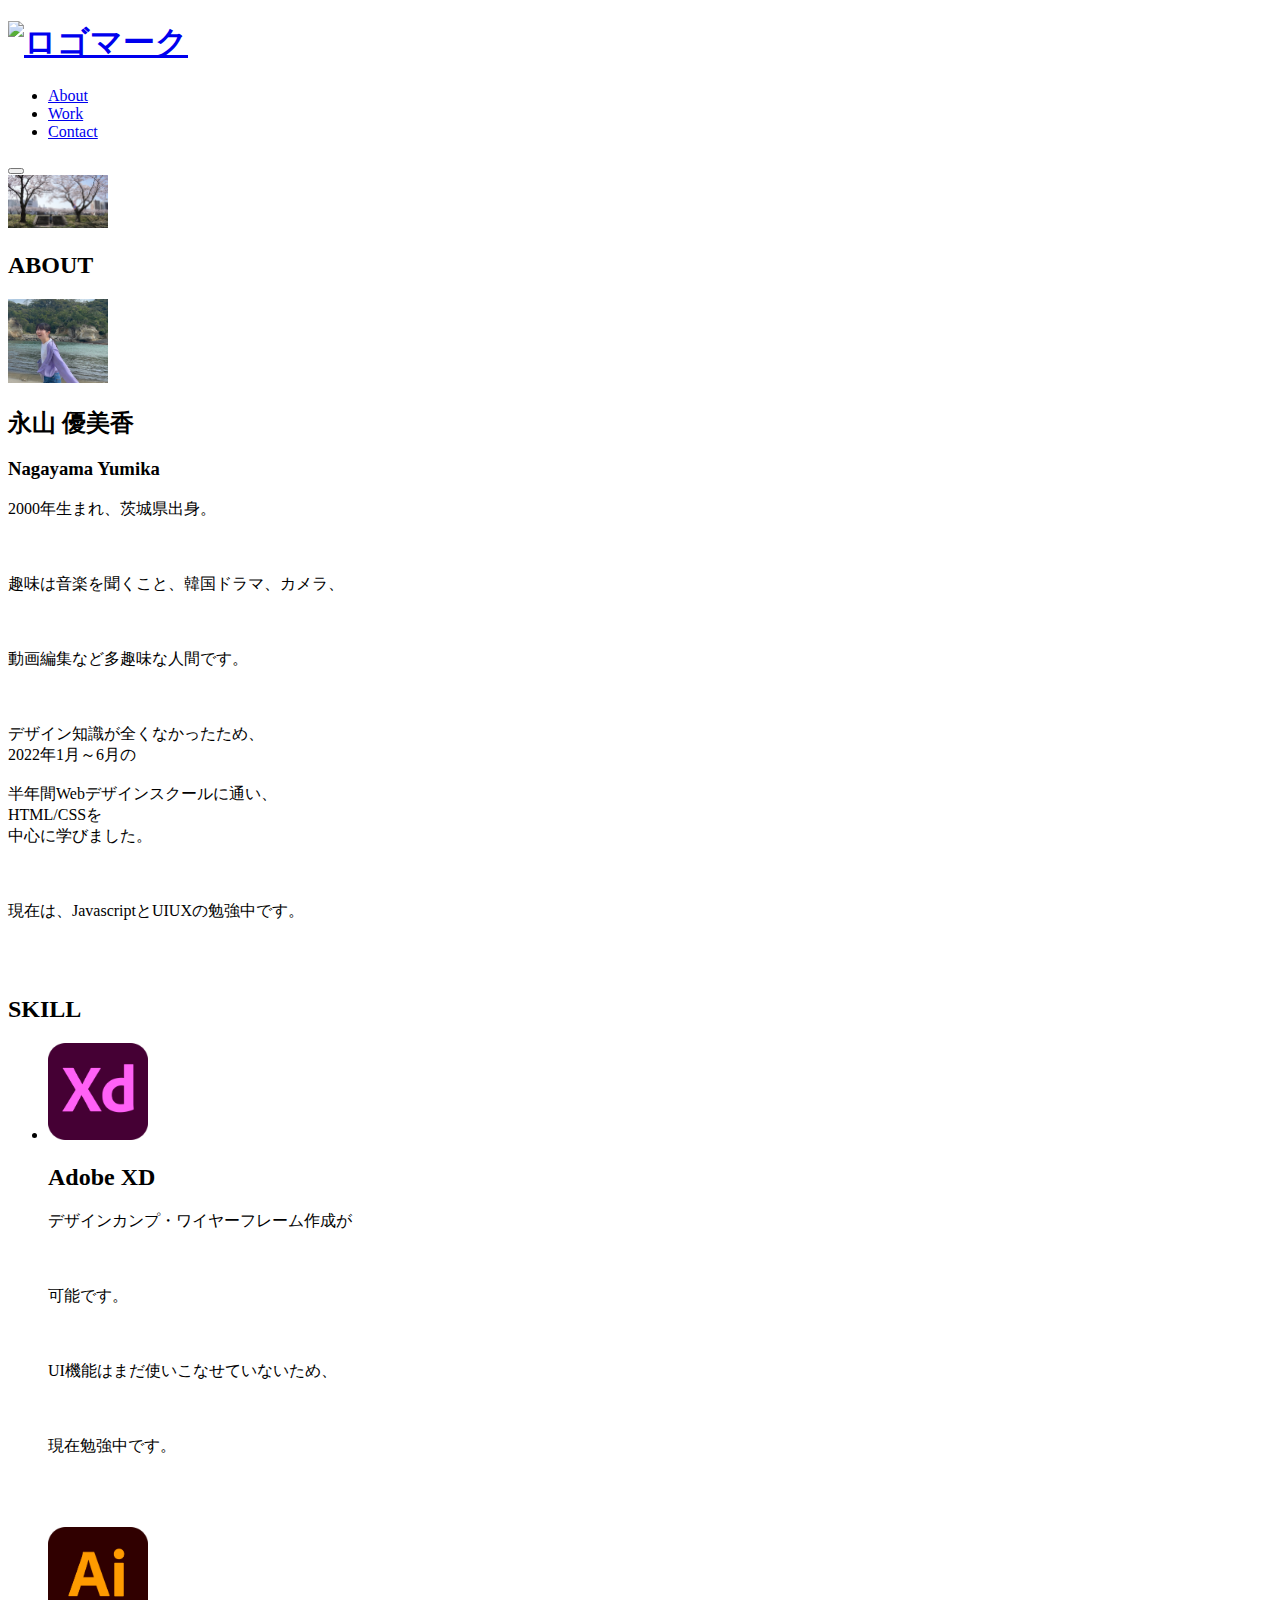
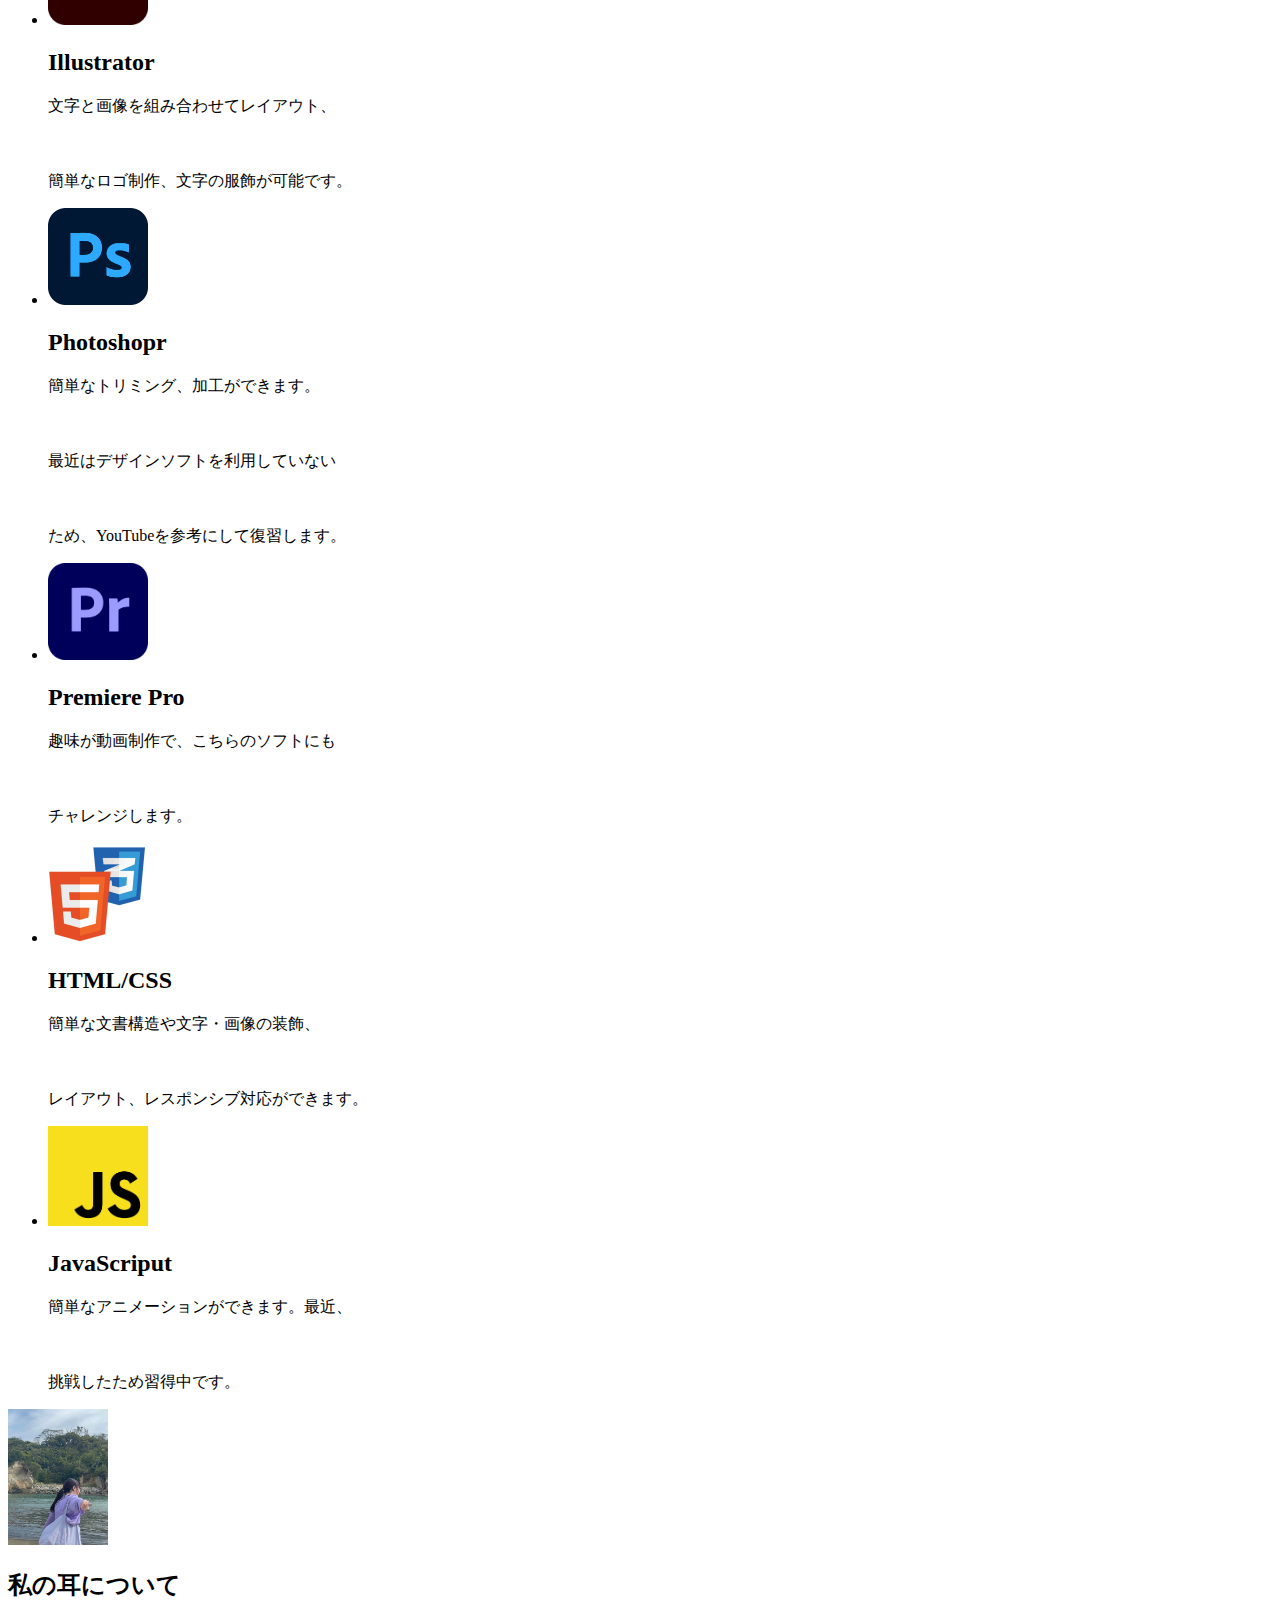
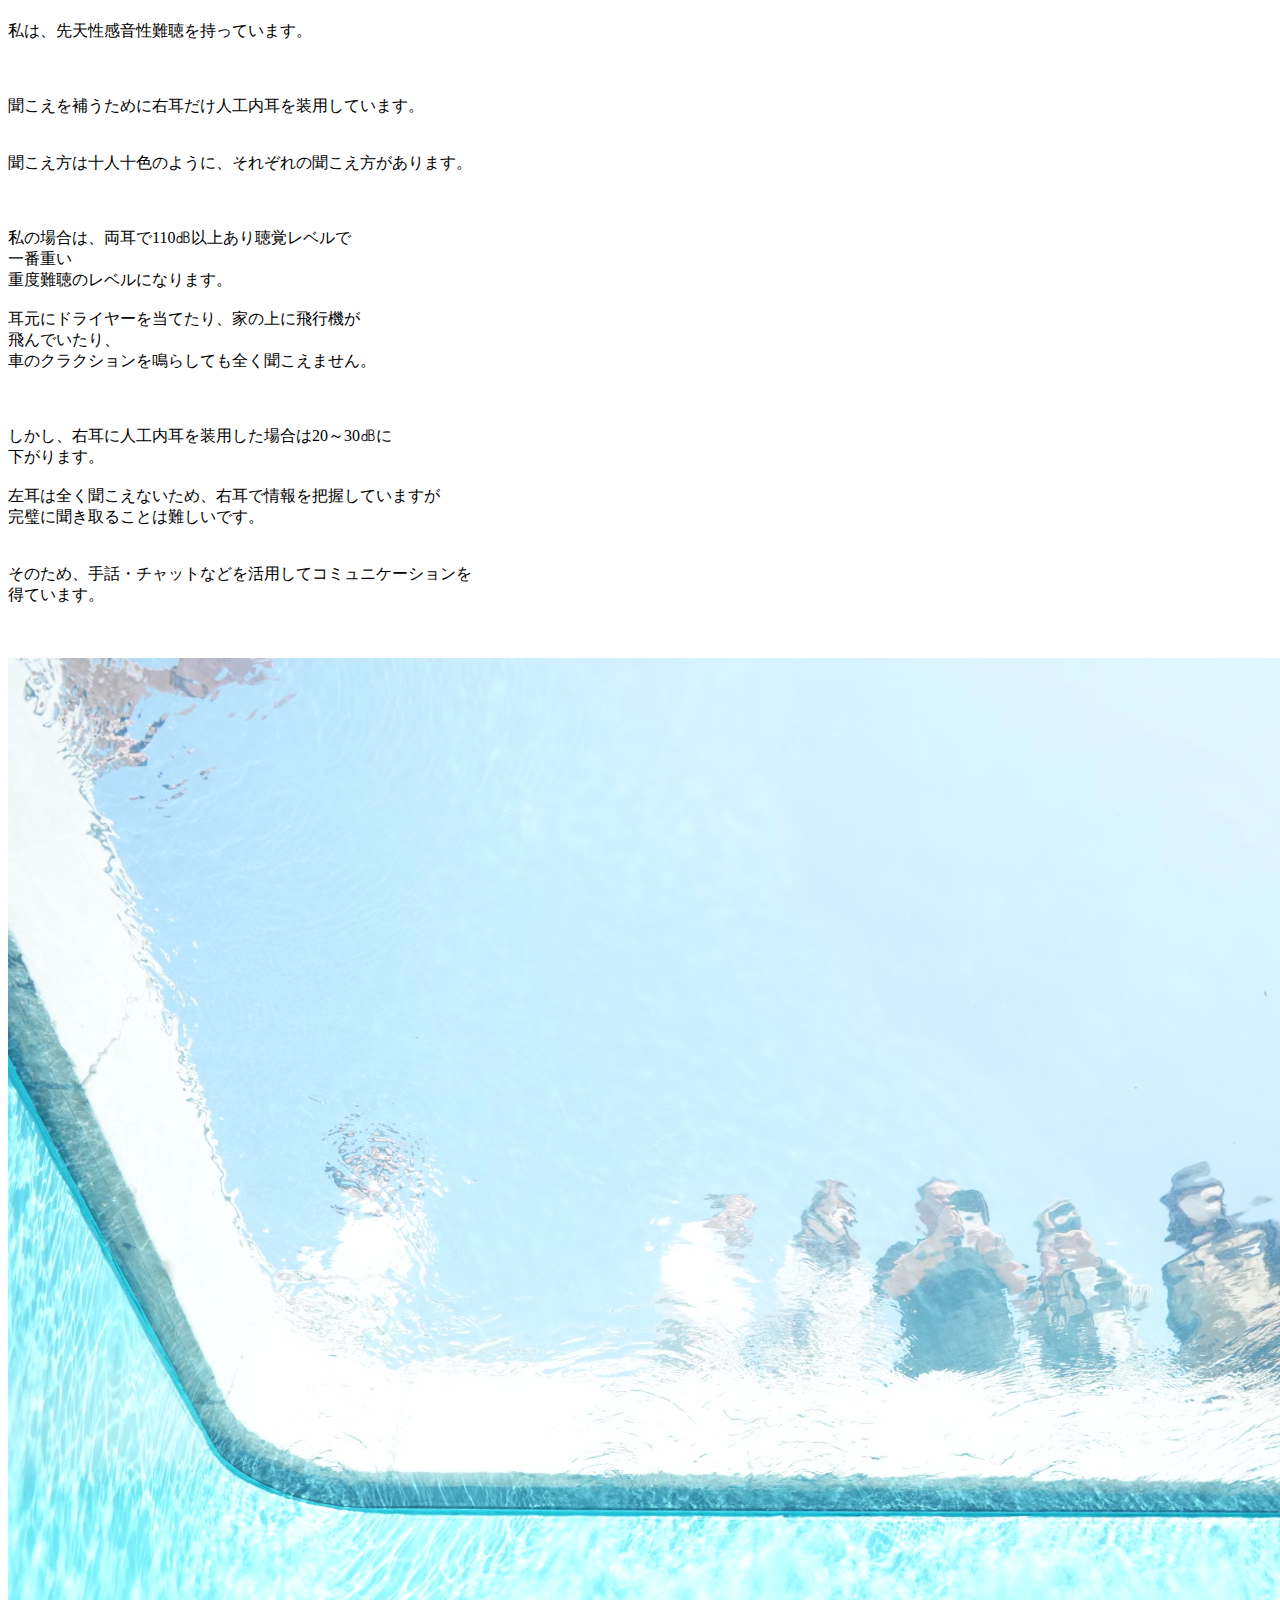
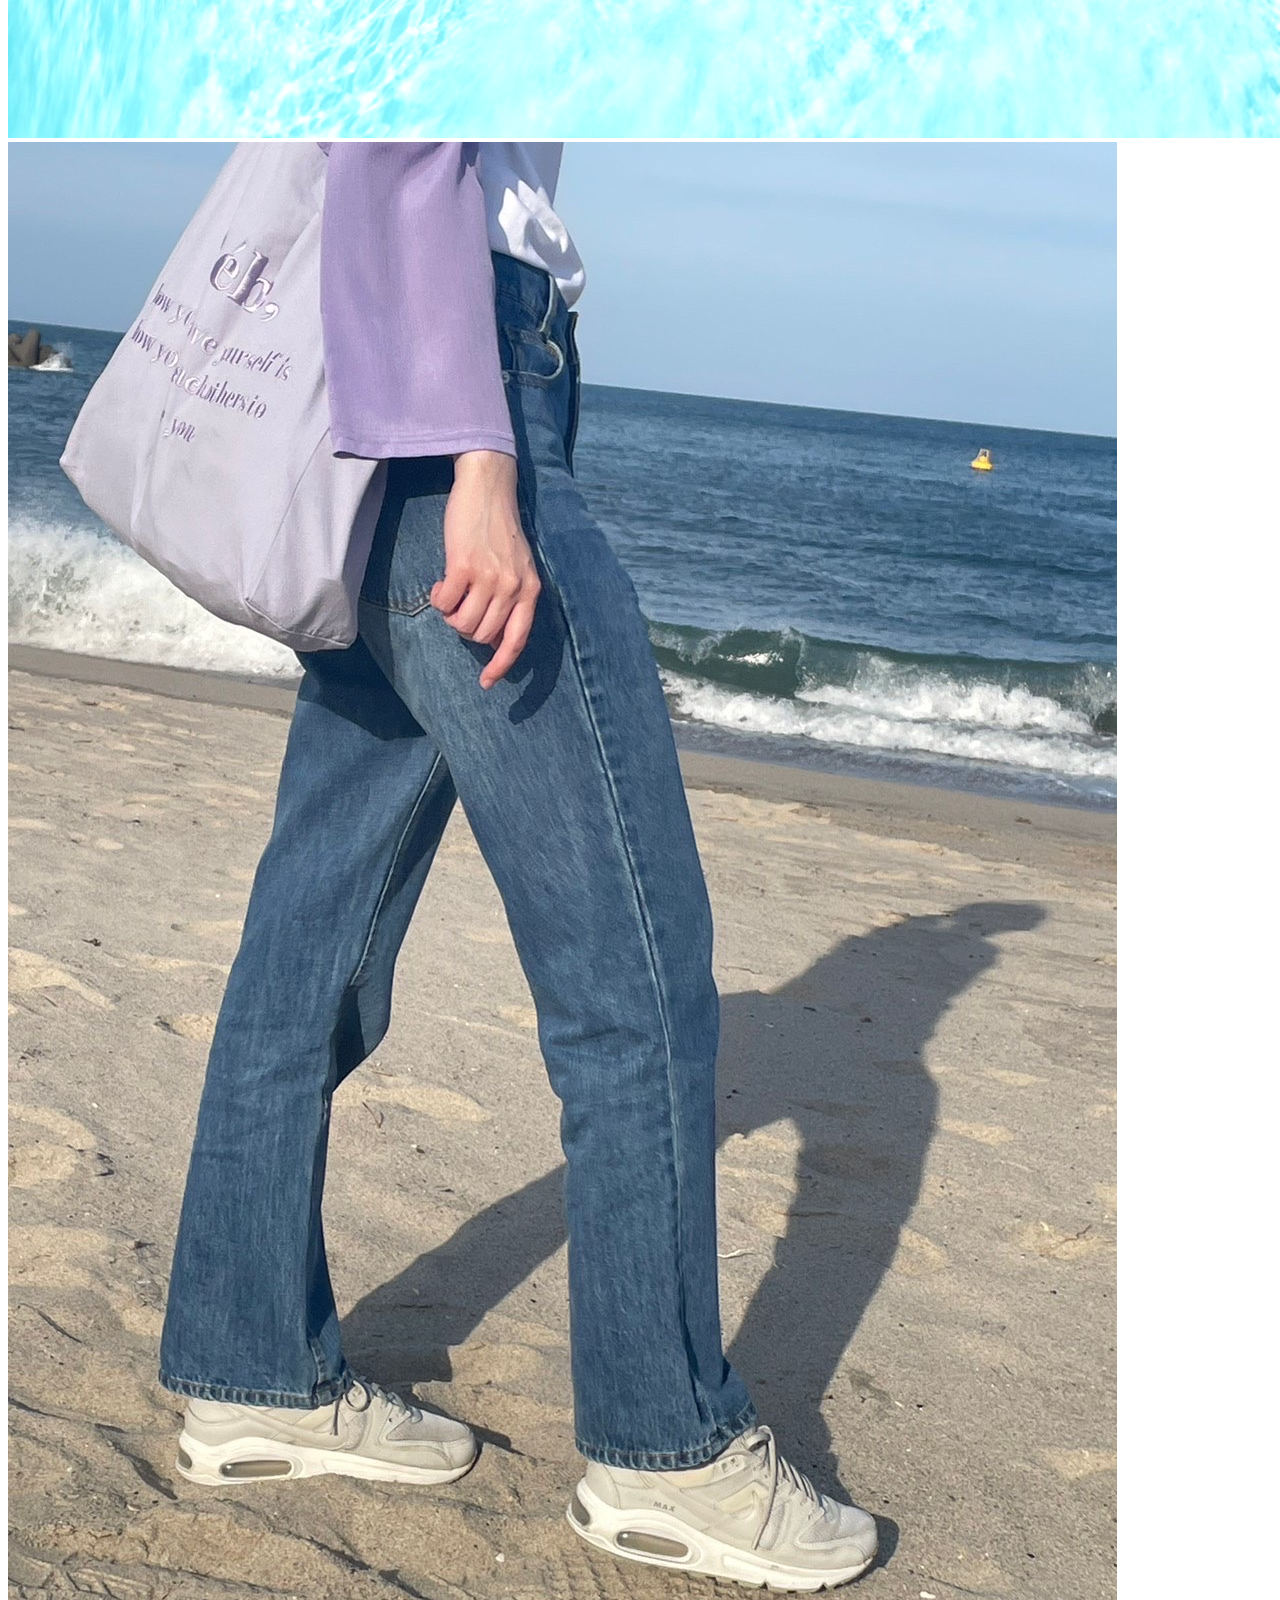
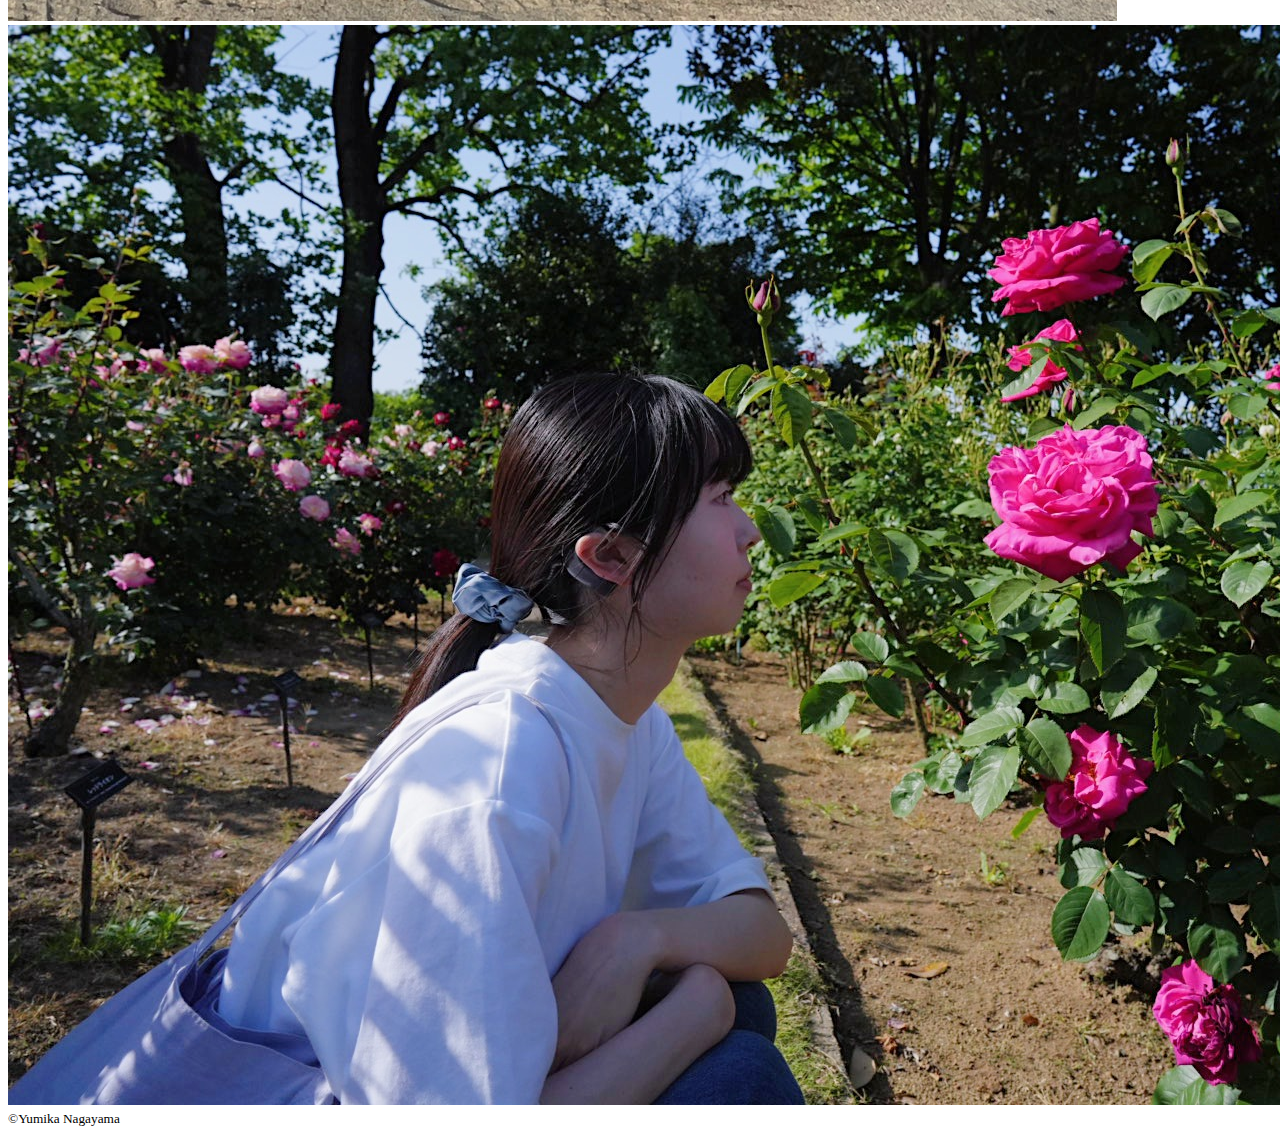
==== commit e4c4813a: "portofolio_update" ====
--- a/about.html
+++ b/about.html
@@ -7,12 +7,14 @@
 <title>Yumika Nagayama</title>
 <link rel="stylesheet" href="../portfolio/css/main.css">
 <link rel="stylesheet" href="../portfolio/css/about.css">
+<script src="../portfolio/javascript/jquery-3.7.0.min.js"></script>
+<script src="../portfolio/javascript/main.js" defer></script>
 </head>
 <body>
     <header class="header">
         <div class="header_inner">
            <h1 class="header_title header-title">
-              <a href="top.html">
+              <a href="index.html">
                  <img src="" alt="ロゴマーク" width="100">
               </a>
            </h1>
@@ -59,7 +61,7 @@
     <h2>Adobe XD</h2>
     <p>デザインカンプ・ワイヤーフレーム作成が<br class="mb_1"><br class="mb_2"><br class="sp"><br class="pc">
         可能です。<br class="mb_1"><br class="mb_2"><br class="sp"><br class="pc">
-        UI機能はまだ使いこなせていないため、<br class="mb_1"><br class="mb_2">><br class="sp"><br class="pc">
+        UI機能はまだ使いこなせていないため、<br class="mb_1"><br class="mb_2"><br class="sp"><br class="pc">
         現在勉強中です。<br class="mb_1"><br class="mb_2"><br class="sp"><br class="pc">
     </p>
 </div>
@@ -77,8 +79,9 @@
 <img src="picture/photoshop.png" alt="Photoshop" width="100">
 <div>
     <h2>Photoshopr</h2>
-    <p>文字と画像を組み合わせてレイアウト、<br class="mb_1"><br class="mb_2"><br class="sp"><br class="pc">
-        簡単なロゴ制作、文字の服飾が可能です。
+    <p>簡単なトリミング、加工ができます。<br class="mb_1"><br class="mb_2"><br class="sp"><br class="pc">
+        最近はデザインソフトを利用していない<br class="mb_1"><br class="mb_2"><br class="sp"><br class="pc">
+        ため、YouTubeを参考にして復習します。
     </p>
 </div>
 </li>
@@ -86,8 +89,8 @@
 <img src="picture/Premiere_Pro.png" alt="Premiere Pro" width="100">
 <div>
     <h2>Premiere Pro</h2>
-    <p>文字と画像を組み合わせてレイアウト、<br class="mb_1"><br class="mb_2"><br class="sp"><br class="pc">
-        簡単なロゴ制作、文字の服飾が可能です。
+    <p>趣味が動画制作で、こちらのソフトにも<br class="mb_1"><br class="mb_2"><br class="sp"><br class="pc">
+        チャレンジします。
     </p>
 </div>
 </li>
@@ -95,8 +98,8 @@
 <img src="picture/html_css_2.png" alt="html_css" width="100">
 <div>
     <h2>HTML/CSS</h2>
-    <p>文字と画像を組み合わせてレイアウト、<br class="mb_1"><br class="mb_2"><br class="sp"><br class="pc">
-        簡単なロゴ制作、文字の服飾が可能です。
+    <p>簡単な文書構造や文字・画像の装飾、<br class="mb_1"><br class="mb_2"><br class="sp"><br class="pc">
+        レイアウト、レスポンシブ対応ができます。
     </p>
 </div>
 </li>
@@ -104,8 +107,8 @@
 <img src="picture/javascript.png" alt="JavaScriput" width="100">
 <div>
     <h2>JavaScriput</h2>
-    <p>文字と画像を組み合わせてレイアウト、<br class="mb_1"><br class="mb_2"><br class="sp"><br class="pc">
-        簡単なロゴ制作、文字の服飾が可能です。
+    <p>簡単なアニメーションができます。最近、<br class="mb_1"><br class="mb_2"><br class="sp"><br class="pc">
+        挑戦したため習得中です。
     </p>
 </div>
 </li>
@@ -138,30 +141,11 @@
 </section>
 </main>
 <footer class="footer">
-<div class="footer-content">
-<nav class="site-map">
-<h2><a href="top.html">
-<img src="" alt="ロゴマーク" width="100">
-</a>
-</h2>
-<div class="footer-manu">
-<ul>
-<li>
-<a href="../portfolio/about.html">About</a>
-</li>
-<li>
-<a href="work.html">Work</a>
-</li>
-<li>
-<a href="">Contact</a>
-</li>
-</ul>
-</div>
-</nav>
-<small class="footer__copyright">
-©Yumika Nagayama
-</small>
-</div>   
-</footer>    
+    <div class="footer-content">
+       <small class="footer__copyright">
+         ©Yumika Nagayama
+       </small>
+    </div>   
+  </footer>      
 </body>
 </html>